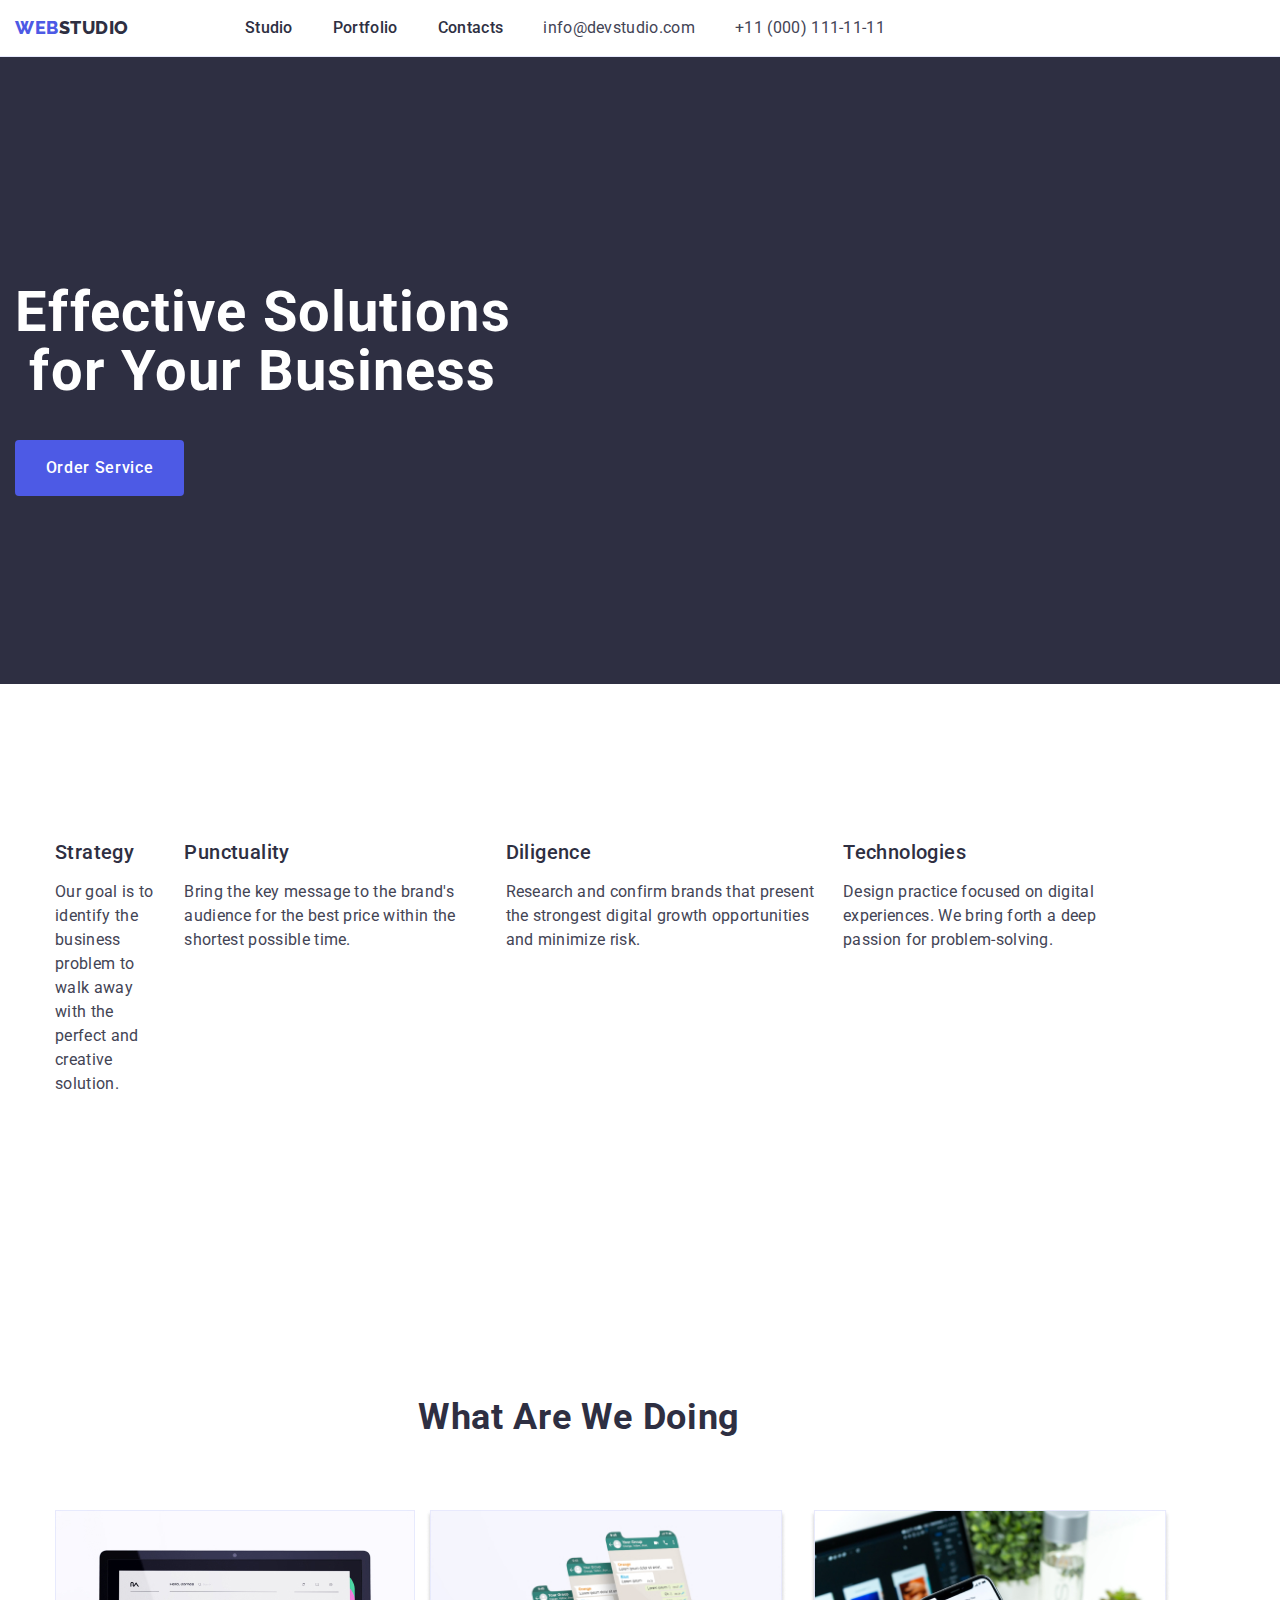
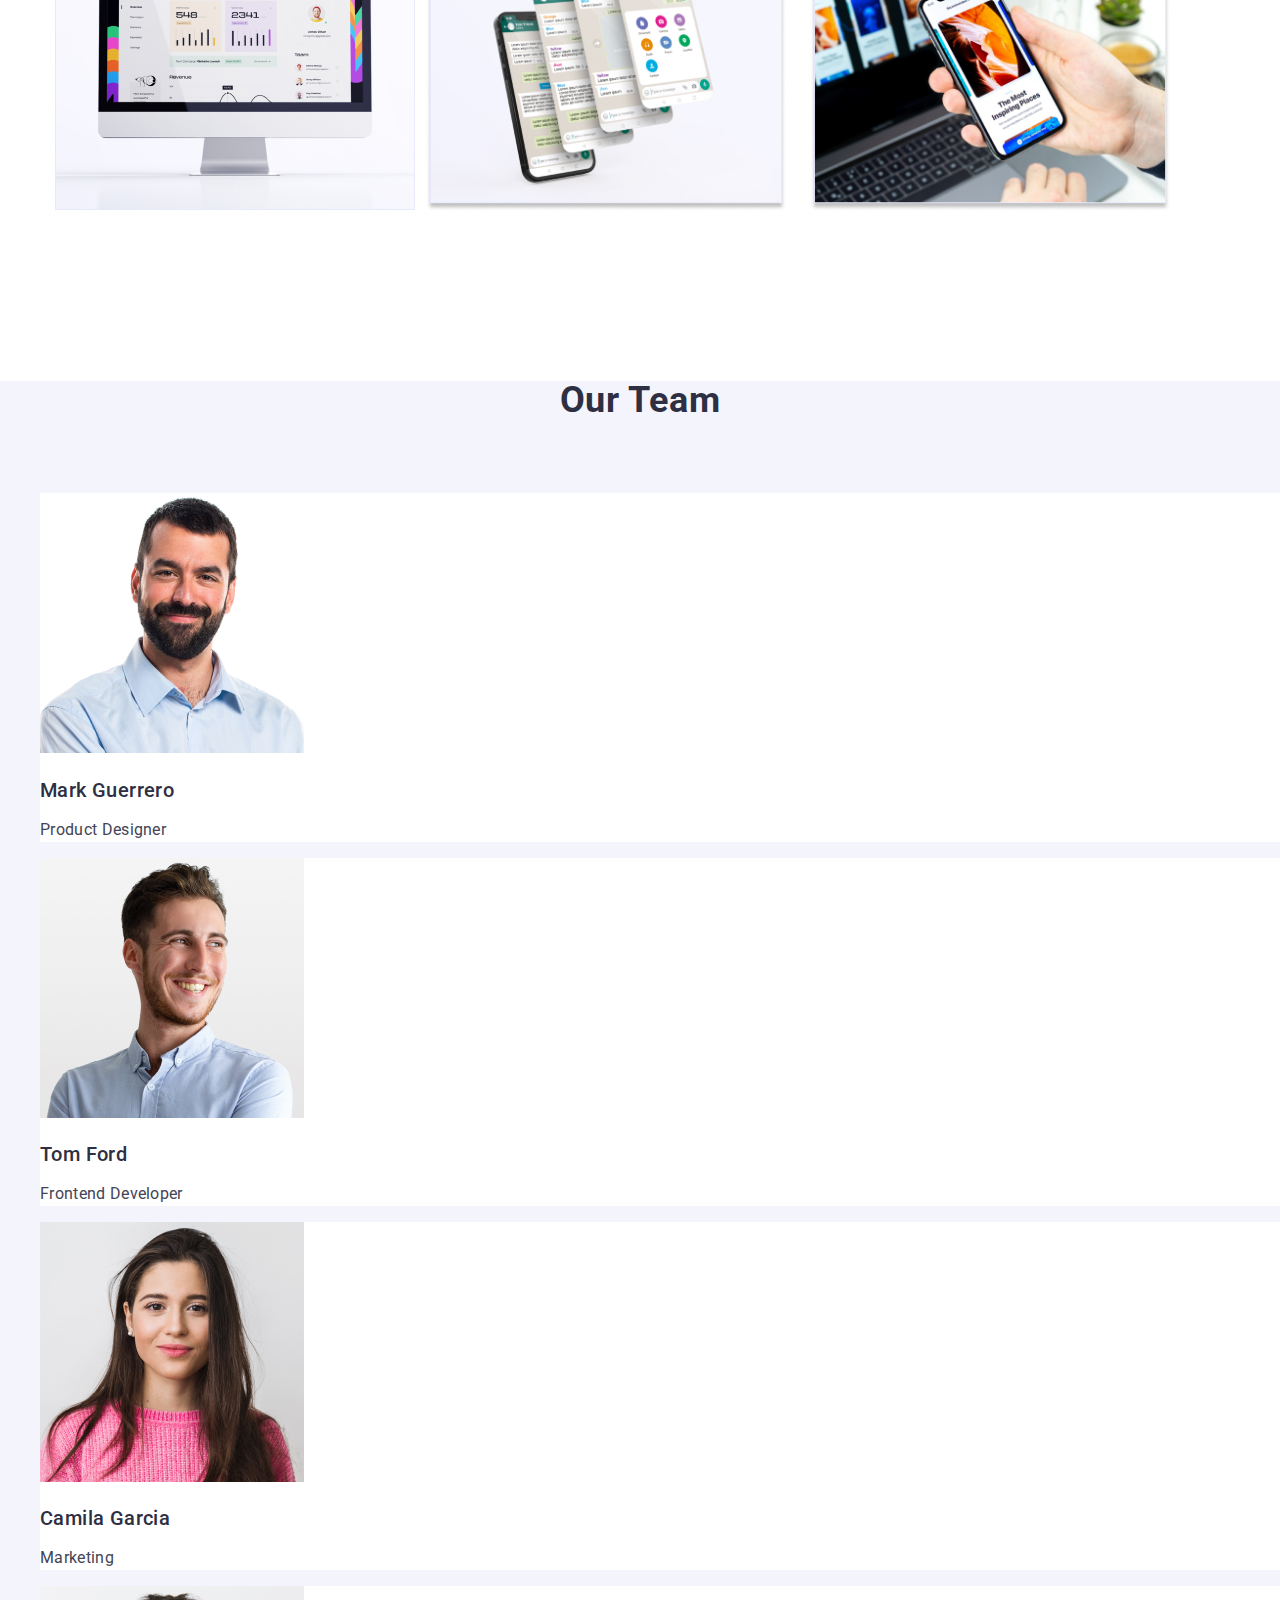
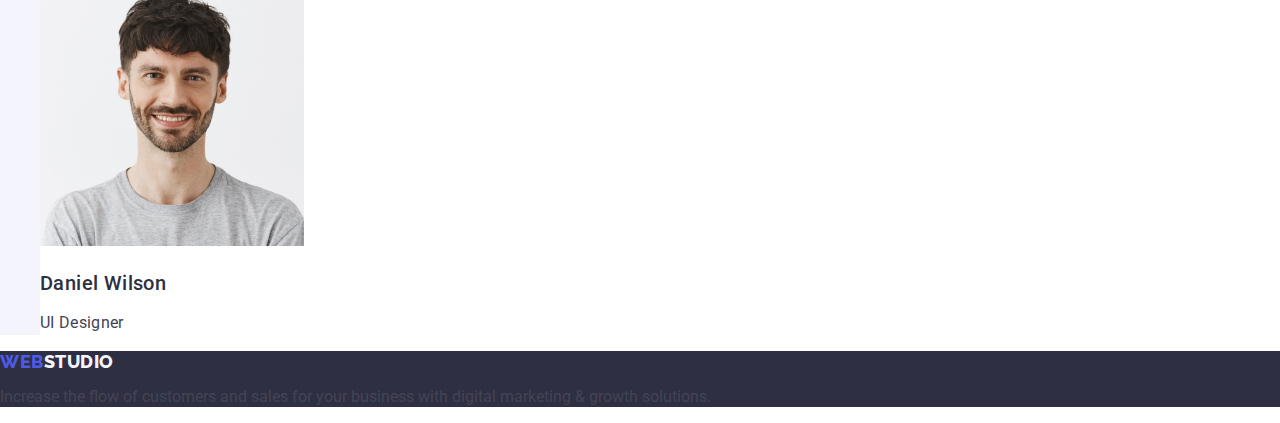
==== index.html @ a31372da "hw-3" ====
<!DOCTYPE html>
<html lang="en">
<head>
    <meta charset="UTF-8">
    <meta http-equiv="X-UA-Compatible" content="IE=edge">
    <meta name="viewport" content="width=device-width, initial-scale=1.0">
    <link rel="stylesheet" href="https://cdn.jsdelivr.net/npm/modern-normalize@1.1.0/modern-normalize.min.css">
   <link rel="stylesheet" href="./css/styles.css">
    <!-- Fonts -->
<link rel="preconnect" href="https://fonts.googleapis.com">
<link rel="preconnect" href="https://fonts.gstatic.com" crossorigin>
<link href="https://fonts.googleapis.com/css2?family=Raleway:wght@800&family=Roboto:wght@400;500;700;900&display=swap"
    rel="stylesheet">
    <title>WebStudio</title>
</head>
<body class="body-class">
    <link rel="preconnect" href="https://fonts.googleapis.com">
    <link rel="preconnect" href="https://fonts.gstatic.com" crossorigin>
    <link href="https://fonts.googleapis.com/css2?family=Raleway:wght@800&family=Roboto:wght@400;500;700;900&display=swap"
    rel="stylesheet">

    <header class="header">
    <div class="div container">   
    <nav class="nav">
      <a class="logo link" href="./index.html"> Web<span>Studio</span></a>
      <ul class="list link menu-nav">
            <li>
                <a class="nav-link link" href="./index.html">Studio</a>
            </li>
            <li>
                <a class="nav-link link" href="./portfolio.html">Portfolio</a>
            </li>
            <li>
                <a class="nav-link link" href="">Contacts</a>
            </li>
      </ul> 
    </nav>

      <address class="address">
     <ul class="list address-link">
        <li>
            <a href="mailto:info@devstudio.com" class="test-link link">info@devstudio.com</a>
        </li>
        <li>
            <a href="tel:+110001111111" class="test-link link">+11 (000) 111-11-11</a>
        </li>
    </ul>
    </address>
    </div>
    </header>
        <main>
            <!-- Section 1 -->

            <section class="section">
                <div class="container">
                <h1 class="text">Effective Solutions for Your Business</h1>
                <button type="button" class="button">Order Service</button>  
                </div>
            </section>
        
            <!-- section 2 -->

            <section id="Studio" class="studio">
            <div class="container">
                <h2 class="studio" hidden>Strategy</h2>
                <ul class="list list-two">
                <li class="li-twu"> 
                    <h3 class="title">Strategy</h3>
                    <p class="paragraph">Our goal is to identify the business
                       problem to walk away with the perfect and creative solution. </p>
                </li>
                <li class="strategy">
                    <h3 class="title">Punctuality</h3>
                    <p class="paragraph">Bring the key message to the brand's audience for the best price within the shortest possible time.</p>
                </li>
                <li class="strategy">
                    <h3 class="title">Diligence</h3>
                    <p class="paragraph">Research and confirm brands that present the strongest digital growth opportunities and minimize risk.</p>
                </li>
                <li class="strategy">
                    <h3 class="title">Technologies</h3>
                    <p class="paragraph">Design practice focused on digital experiences. We bring forth a deep passion for problem-solving.</p>
                </li>
                </ul>
            </div>
            </section>

            <!-- section 3 -->
            <section id="Portfolio" class="studio">
                <div class="container">
                <h2 class="portfolio">What are we doing</h2>
                <ul class="list list-three">
                    <li class="li-three">
                        <img src="./images/img1.jpg" alt="img1" width="360">
                    </li>
                    <li>
                        <img src="./images/img2.jpg" alt="img2" width="360">
                    </li>
                    <li>
                        <img src="./images/img3.jpg" alt="img3" width="360">
                    </li>
                </ul>
                </div>
            </section>

            <!-- section 4-->
            <section id="Contacts" class="contacts">
            <h2 class="portfolio">Our Team</h2>
        <ul class="list">
            <li class="team">
                 <img src="./images/markguerrero.jpg"
                 alt="markguerrero"
                 width="264">
                 <h3 class="title">Mark Guerrero</h3>
                 <p class="paragraph-contacts">Product Designer</p>
            </li>

            <li class="team">
                 <img src="./images/tomford.jpg"
                 alt="tomford"
                 width="264">
                 <h3 class="title">Tom Ford</h3>
                 <p class="paragraph-contacts">Frontend Developer</p>
            </li>

            <li class="team">
                 <img src="./images/camilagarcia.jpg"
                 alt="camilagarcia"
                 width="264">
                 <h3 class="title">Camila Garcia</h3>
                 <p class="paragraph-contacts">Marketing</p>
            </li>

            <li class="team">
                 <img src="./images/danielwilson.jpg"
                 alt="danielwilson"
                 width="264">
                 <h3 class="title">Daniel Wilson</h3>
                 <p class="paragraph-contacts">UI Designer</p>
            </li>

        </ul>
          </section>
        </main>
        <!--Футер-->
        <footer class="footer">
            <a href="./index.html" class="logo link">Web<span class="span">Studio</span></a>
            <p>
                Increase the flow of customers and sales for your business with digital marketing & growth solutions.
            </p>

        </footer>

</body>
</html>
---- css/styles.css ----
:root{
        --primary-brand: #4D5AE5;
        --presse-state: #404BBF;
        --dark: #2E2F42;
        --success: #31D0AA;
        --text: #434455;
        --subtle-text: #8E8F99;
        --accent: #E7E9FC;
        --light: #F4F4FD;
        --modal-overlay: #2E2F42;
        --hero-background: #2E2F42;
        --white-background: #FFFFFF;
        --modal-background: #FCFCFC;

}
.body-class {
    font-family: "Roboto", sans-serif;
    color: var(--text);
    background-color: var(--white-background);
}
body {
font-family: "Roboto", sans-serif;
color: var(--text);
background-color: var(--white-background);
}

.header{
    border-bottom: 1px solid #e7e9fc; 
}
.div{
    display: flex;
    align-items: center;
}
.container{
    width: 1158px;
    padding: 0 15px;
}
 nav{
    display: flex;
    align-items: center;
}
.menu-nav{
    display: flex;
    gap: 40px;

}
.link {
text-decoration: none;
}


.test-link {
font-style: normal;
line-height: 1.5;
letter-spacing: 0.02em;
color: var(--text);
}

 .test-link:focus {
    color: var(--presse-state);
 }

.test-link:hover { 
    color: var(--presse-state);
}
.list {
list-style: none;
}

.logo {
font-family: "Raleway", sans-serif;
font-weight: 800;
font-size: 18px;
line-height: 1.17;
letter-spacing: 0.03em;
text-transform: uppercase;
color: var(--primary-brand);
margin-right: 76px;
}

.address {
    font-style: normal;

}
span {
    color: var(--modal-overlay);
}
.nav-link {
    font-weight: 500;
    font-size: 16px;
    line-height: 1.5;
    letter-spacing: 0.02em;
    color: var(--modal-overlay);
    padding: 24px 0;

   
}
.nav-link:hover {

color: var(--presse-state);
}
.nav-link:focus {

color: var(--presse-state);
}
.address-link{
    display: flex;
    gap: 40px;
}

/* Section 1 */

.section {
    background-color: var(--hero-background);
    padding: 188px 0;
}

.text {
    font-size: 56px;
    line-height: 1.07;
    text-align: center;
    letter-spacing: 0.02em;
    color: var(--white-background);
    max-width: 496px;

}
.button{
    background-color: var(--primary-brand);
    font-family: "Roboto", sans-serif;
    font-weight: 500;
    font-size: 16px;
    line-height: 1.5;
    letter-spacing: 0.04em;
    color:var(--white-background);
    cursor: pointer;
    display: block;
    min-width: 169px;
    height: 56px;
    border: none;
    border-radius: 4px;
    
}
.button:hover {
background-color: var(--presse-state);
}
.button:focus{
background-color: var(--presse-state);
}

/* Section 2 */
 
.studio{
    padding: 120px 0;   
}
.list-two{
    display: flex;
    gap: 24px;
}
 
  
.li-twu {
    flex-basis: calc((100% - 3 * 24px) / 4);
}
 .title {
    font-weight: 500;
    font-size: 20px;
    line-height: 1.2;
    letter-spacing: 0.02em;
    color: var(--dark);
    margin-bottom: 8px;
 }

 .paragraph {
    font-size: 16px;
    line-height: 1.5;
    letter-spacing: 0.02em;
    color: var(--text);
 }
/* Section 3 */

.portfolio {
    font-size: 36px;
    line-height: 1.11;
    text-align: center;
    letter-spacing: 0.02em;
    text-transform: capitalize;
    color: var(--dark);
    margin-bottom: 72px;
}
.list-three{
    display: flex;
    gap: 24px;
}
.li-three{
    width: calc((100% - 48px) / 3);
}
/* Section 4 */

.contacts{
    background-color: var(--light);
}
.team {
    background-color: var(--white-background);
}
/* footer*/

.footer{
     background-color: var(--hero-background)
}
.span{
    color:var(--light)
}
.paragraph-contacts{
    font-size: 16px;
    line-height: 1.5;
    letter-spacing: 0.02em;
    color: var(--text)
}


















.body-class {
    font-family: "Roboto", sans-serif;
    color: #434455;
    background-color: #FFFFFF;

}

.list {
    list-style: none;
}

.link {
    text-decoration: none;
}

.span-portfolio {
    color: #2e2f42;

}

.nav-link {

    font-weight: 500;
    font-size: 16px;
    line-height: 1.5;
    letter-spacing: 0.02em;
    color: #2e2f42;

}

.address-portfolio {
    font-style: normal;
}

.button-button {

    font-family: "Roboto", sans-serif;
    font-weight: 500;
    font-size: 16px;
    line-height: 1.5;
    letter-spacing: 0.04em;
    color: #4d5ae5;
    background-color: #F4F4FD;
    cursor: pointer;

}

.button-button:hover {
    color: #FFFFFF;
    background-color: #404BBF;

}

.button-button:focus {
    color: #FFFFFF;
    background-color: #404BBF;

}

.body {

    font-weight: 500;
    font-size: 20px;
    line-height: 1.2;
    letter-spacing: 0.02em;
    color: #2e2f42;

}

.text-class {

    font-size: 16px;
    line-height: 1.5;
    letter-spacing: 0.02em;
    color: #434455;


}
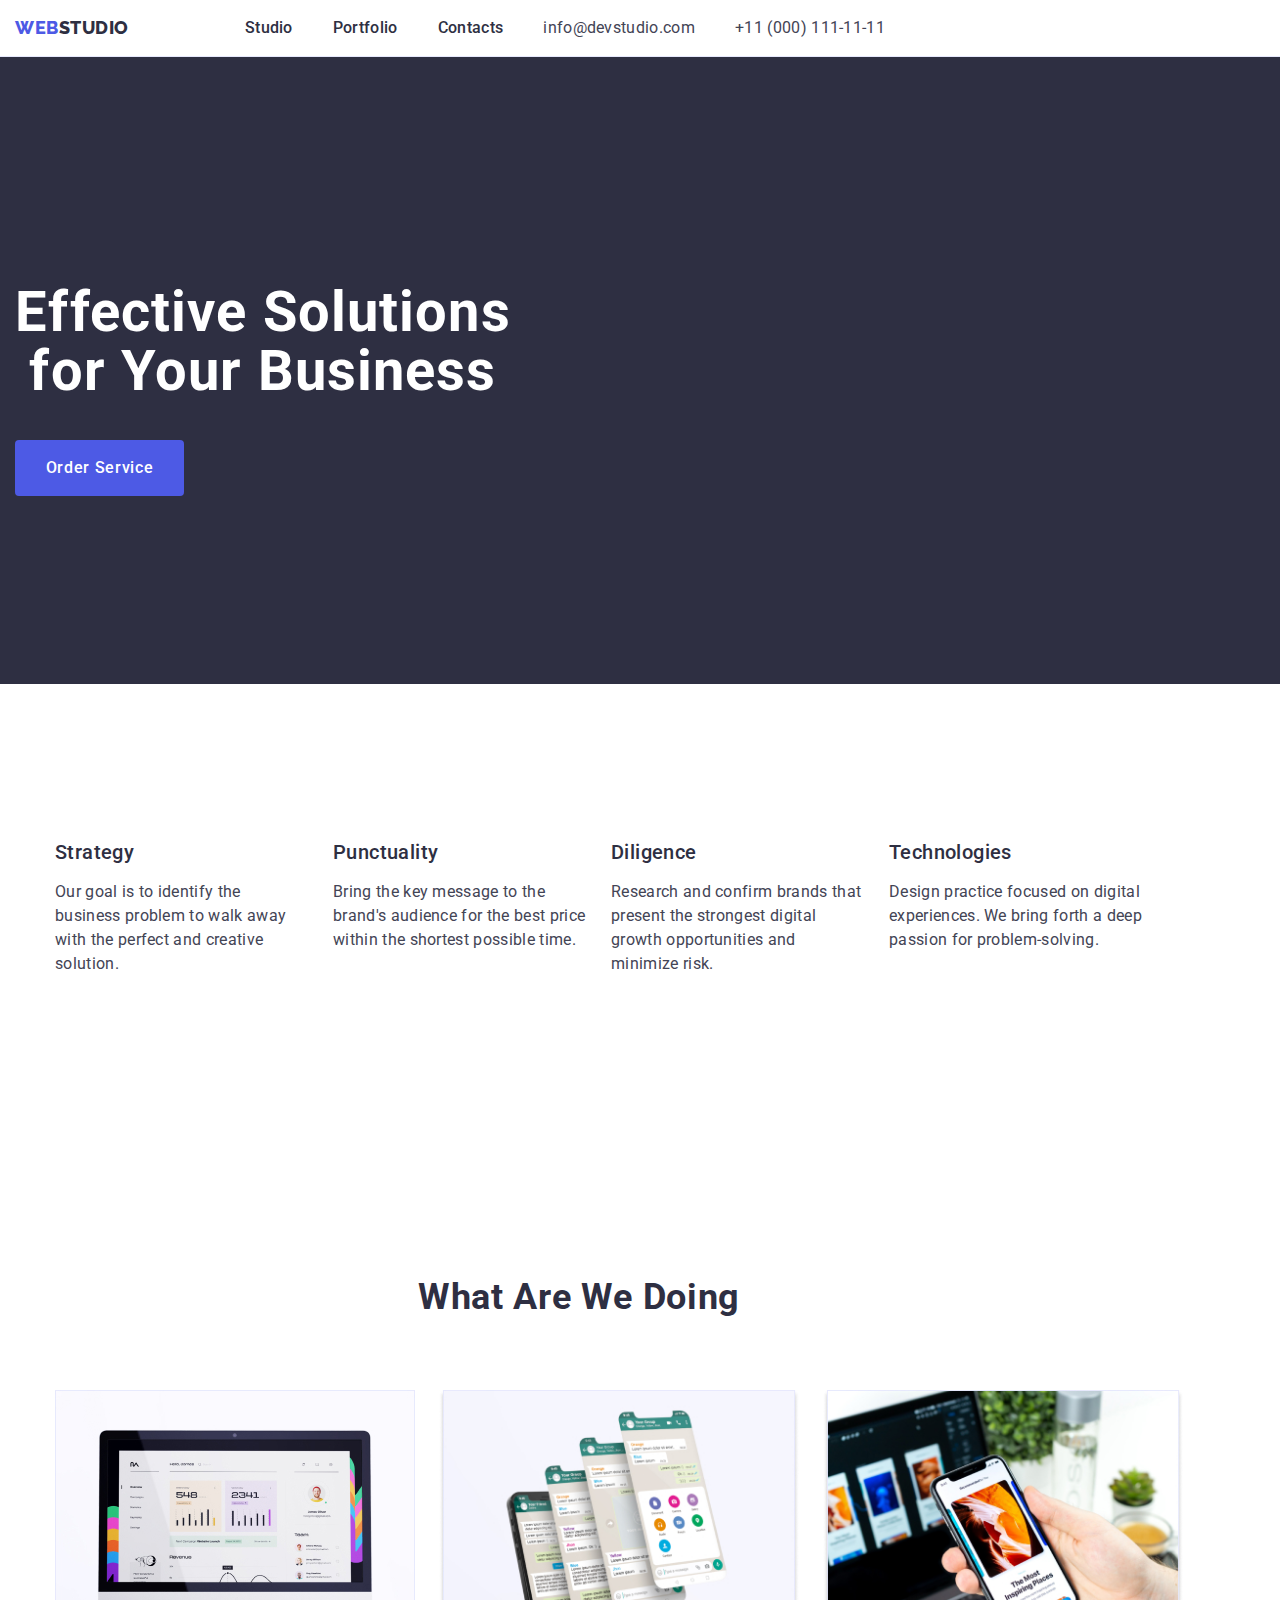
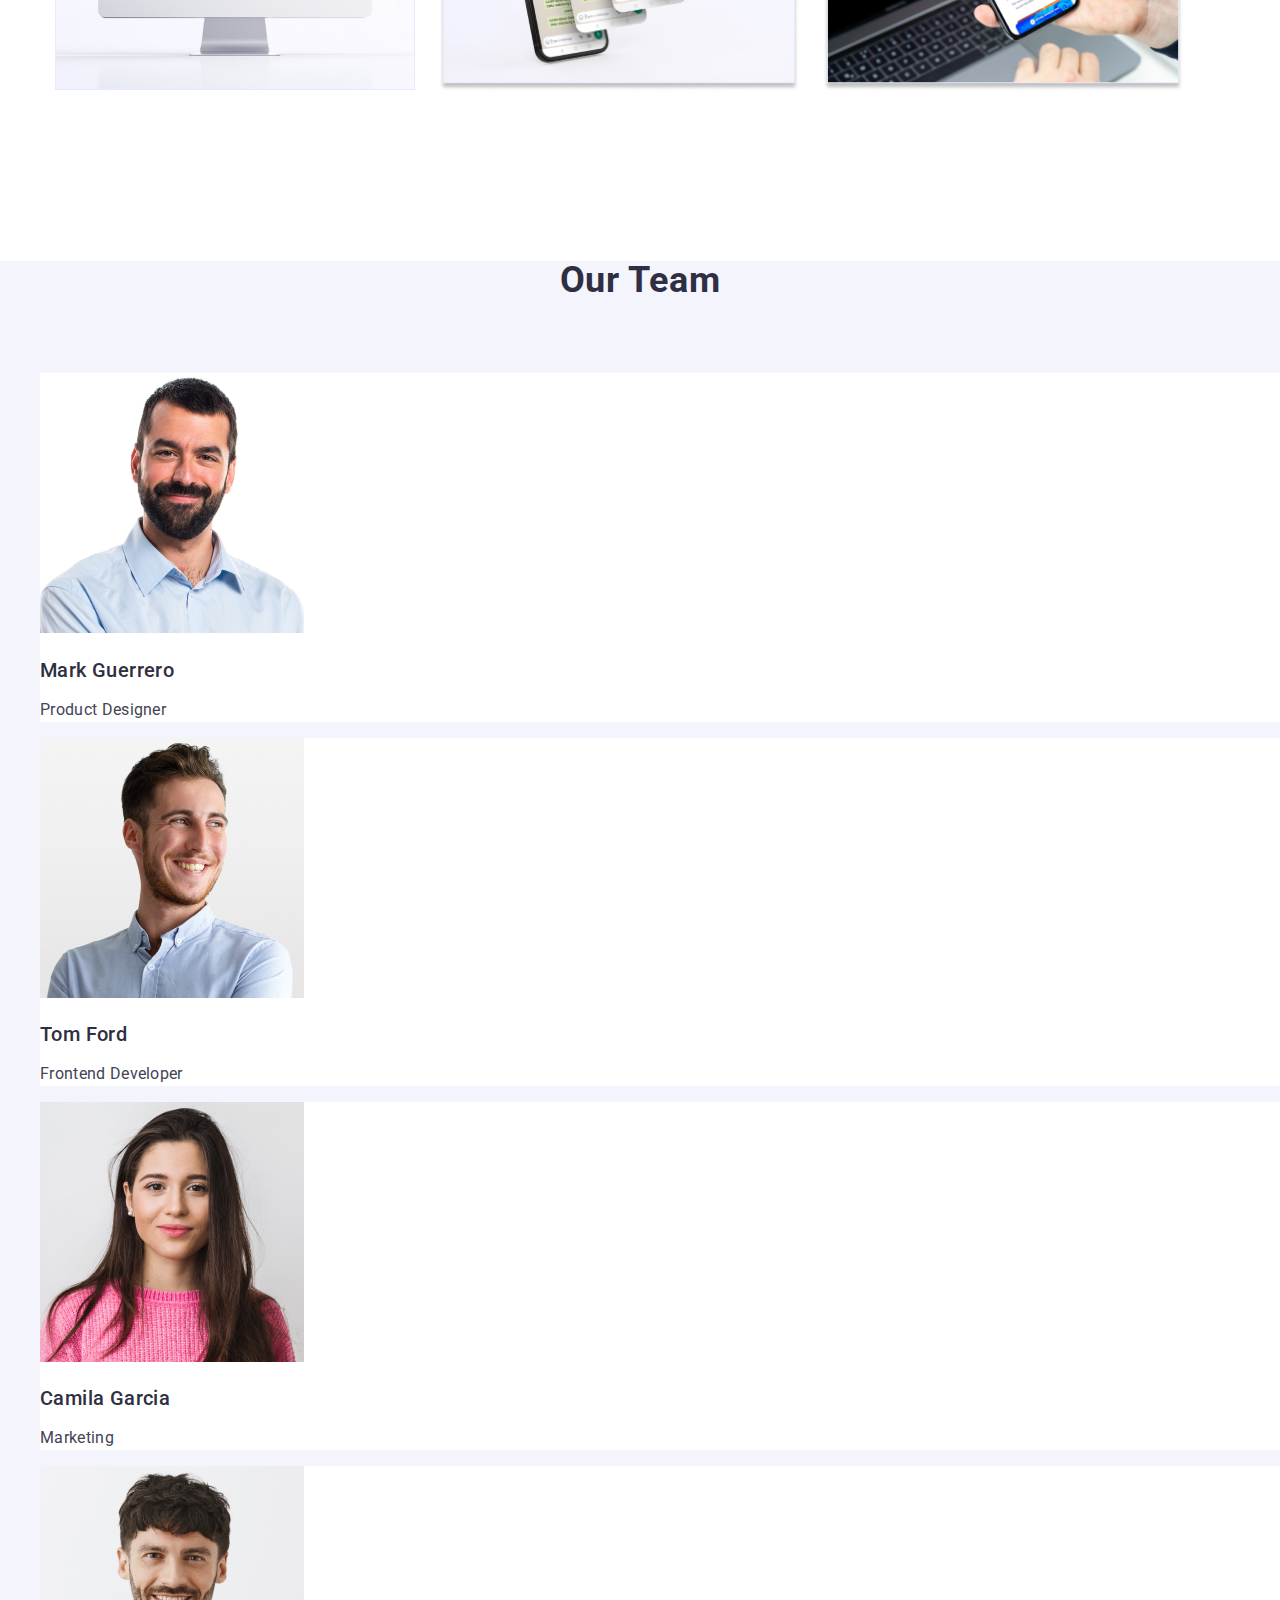
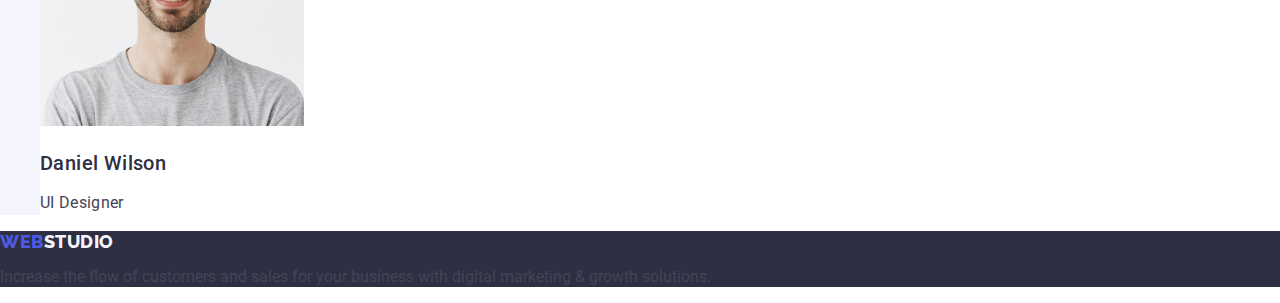
==== commit d0c17390: "hw-3" ====
--- a/index.html
+++ b/index.html
@@ -64,20 +64,20 @@
             <div class="container">
                 <h2 class="studio" hidden>Strategy</h2>
                 <ul class="list list-two">
-                <li class="li-twu"> 
+                <li class="element-two"> 
                     <h3 class="title">Strategy</h3>
                     <p class="paragraph">Our goal is to identify the business
                        problem to walk away with the perfect and creative solution. </p>
                 </li>
-                <li class="strategy">
+                <li class="element-two">
                     <h3 class="title">Punctuality</h3>
                     <p class="paragraph">Bring the key message to the brand's audience for the best price within the shortest possible time.</p>
                 </li>
-                <li class="strategy">
+                <li class="element-two">
                     <h3 class="title">Diligence</h3>
                     <p class="paragraph">Research and confirm brands that present the strongest digital growth opportunities and minimize risk.</p>
                 </li>
-                <li class="strategy">
+                <li class="element-two">
                     <h3 class="title">Technologies</h3>
                     <p class="paragraph">Design practice focused on digital experiences. We bring forth a deep passion for problem-solving.</p>
                 </li>
@@ -90,13 +90,13 @@
                 <div class="container">
                 <h2 class="portfolio">What are we doing</h2>
                 <ul class="list list-three">
-                    <li class="li-three">
+                    <li class="element-three">
                         <img src="./images/img1.jpg" alt="img1" width="360">
                     </li>
-                    <li>
+                    <li class="element-three">
                         <img src="./images/img2.jpg" alt="img2" width="360">
                     </li>
-                    <li>
+                    <li class="element-three">
                         <img src="./images/img3.jpg" alt="img3" width="360">
                     </li>
                 </ul>
--- a/css/styles.css
+++ b/css/styles.css
@@ -158,7 +158,7 @@
 }
  
   
-.li-twu {
+.element-two{
     flex-basis: calc((100% - 3 * 24px) / 4);
 }
  .title {
@@ -191,7 +191,7 @@
     display: flex;
     gap: 24px;
 }
-.li-three{
+.lelement-three{
     width: calc((100% - 48px) / 3);
 }
 /* Section 4 */
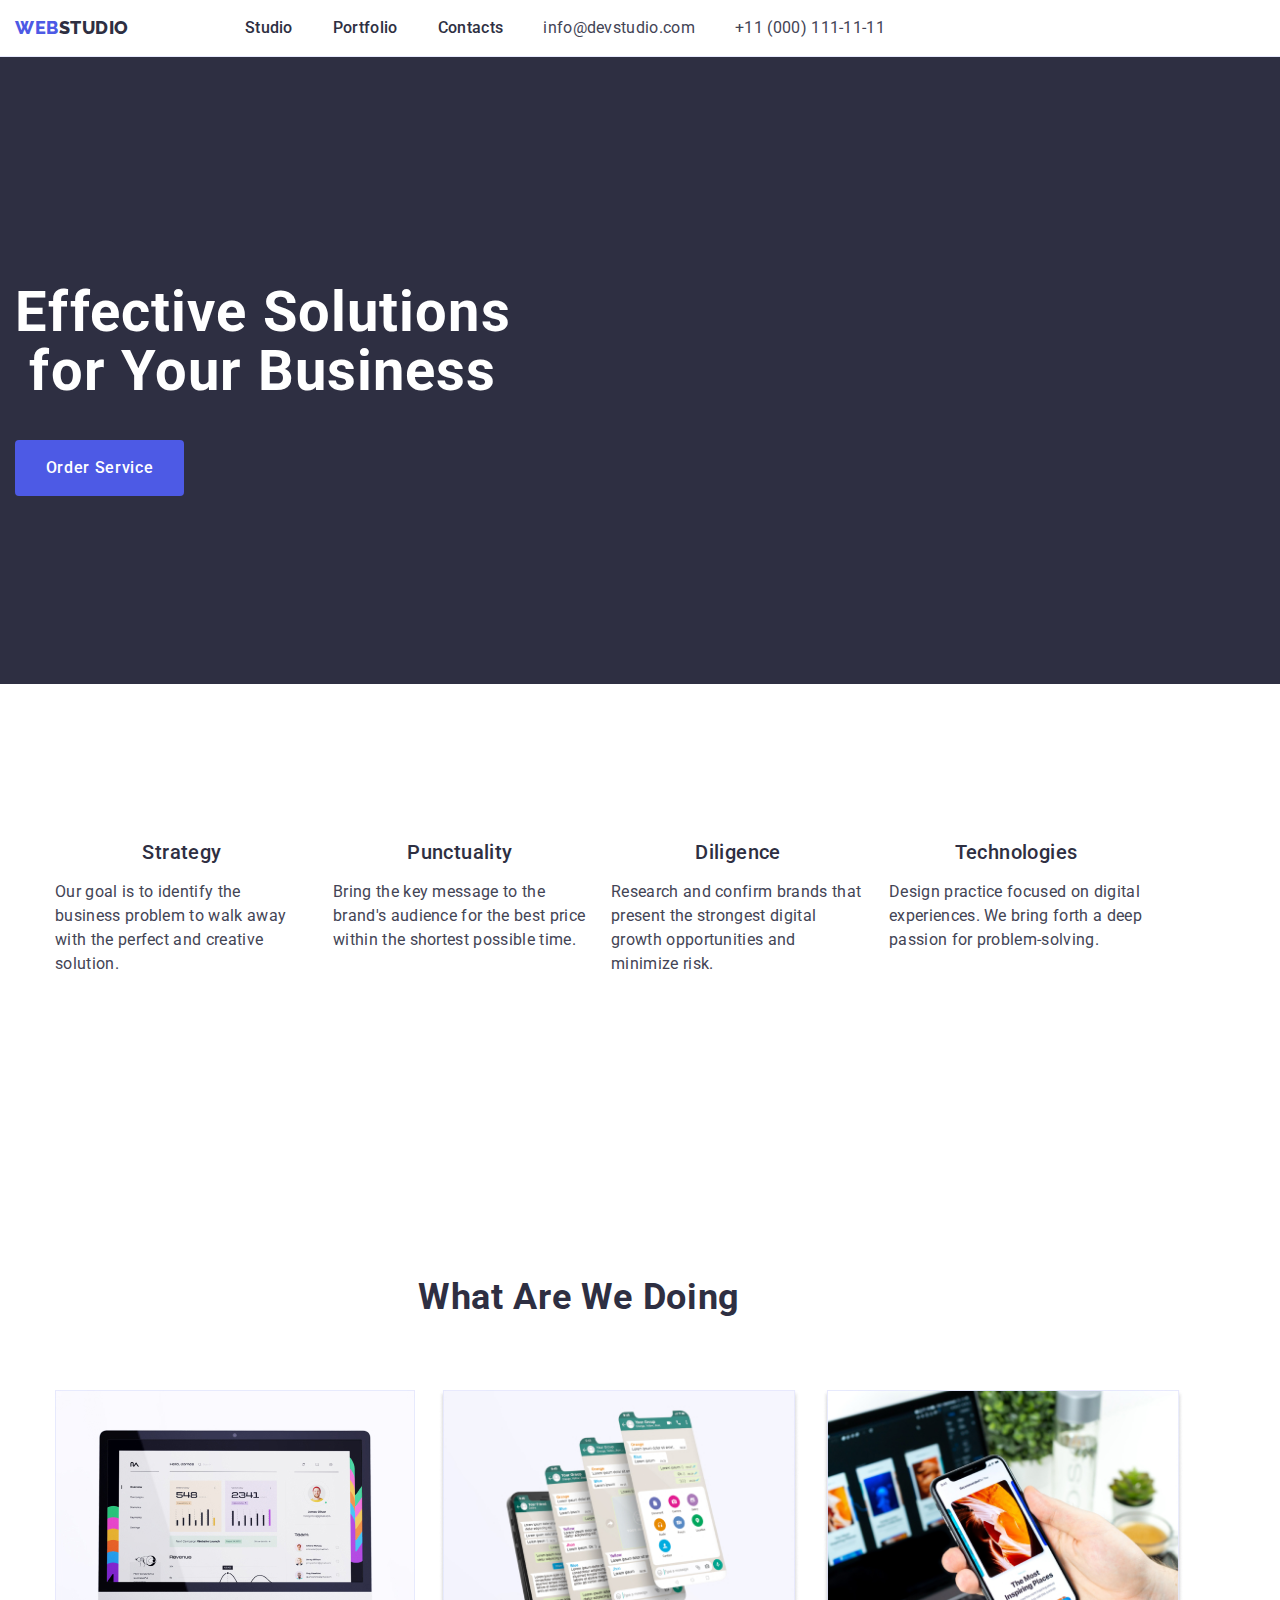
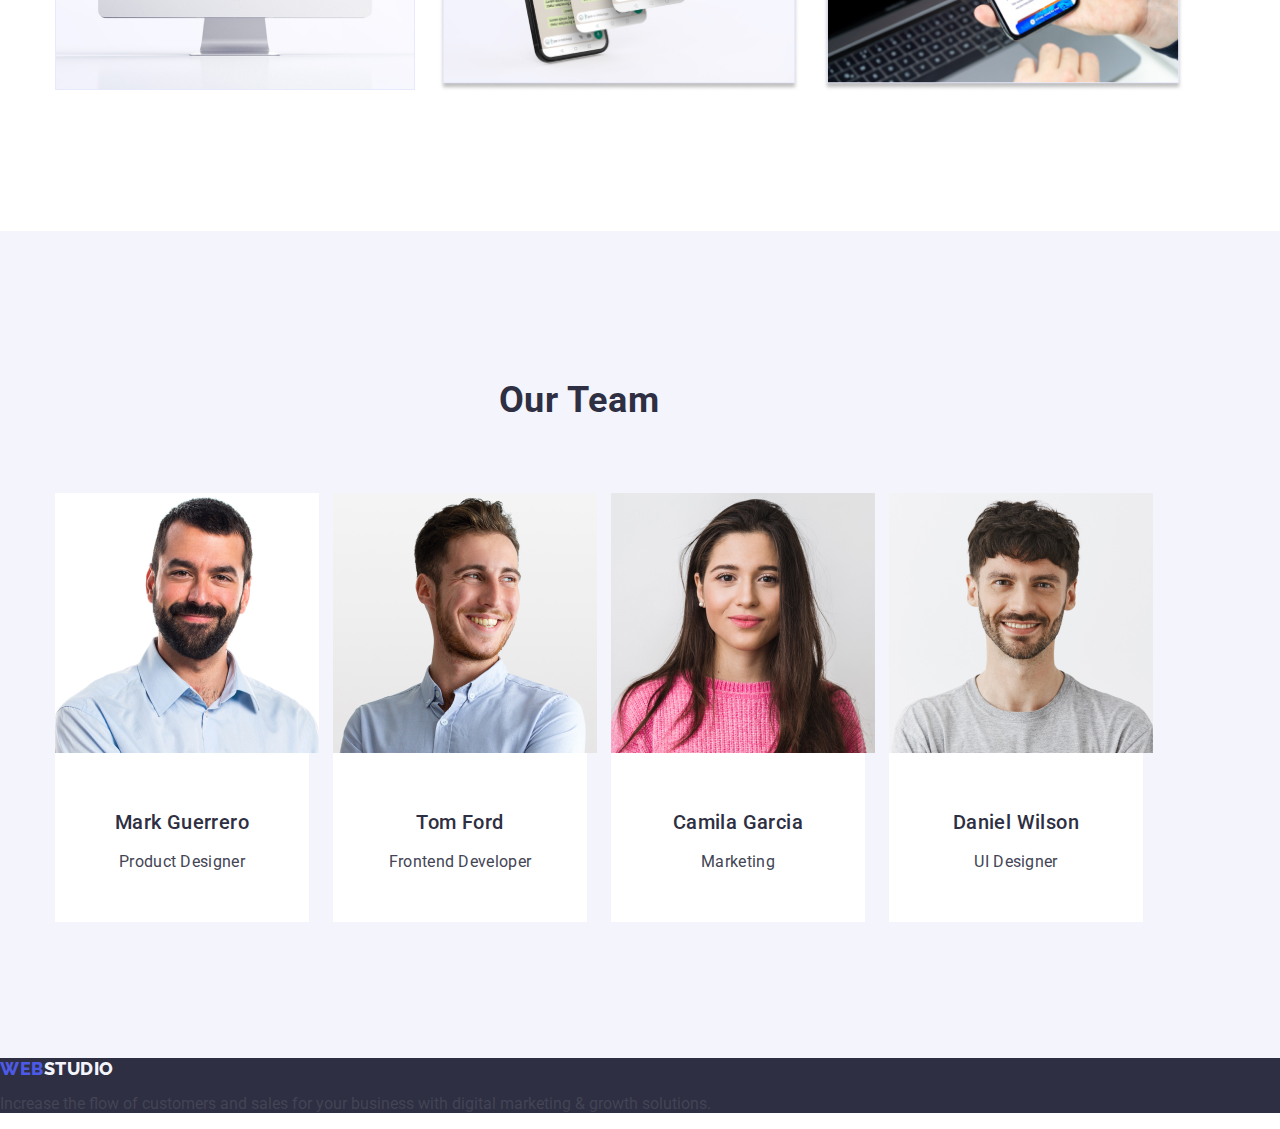
==== commit 6a6f18f8: "hw-3" ====
--- a/index.html
+++ b/index.html
@@ -105,41 +105,51 @@
 
             <!-- section 4-->
             <section id="Contacts" class="contacts">
-            <h2 class="portfolio">Our Team</h2>
-        <ul class="list">
-            <li class="team">
-                 <img src="./images/markguerrero.jpg"
-                 alt="markguerrero"
-                 width="264">
-                 <h3 class="title">Mark Guerrero</h3>
-                 <p class="paragraph-contacts">Product Designer</p>
-            </li>
+                <div class="container">
+                <h2 class="portfolio">Our Team</h2>
+                <ul class="list list-four">
+                     <li class="team">
+                     <img src="./images/markguerrero.jpg"
+                     alt="markguerrero"
+                     width="264">
+                <div class="employee">
+                     <h3 class="title">Mark Guerrero</h3>
+                     <p class="paragraph-contacts">Product Designer</p>
+                </div>
+                     </li>
 
-            <li class="team">
-                 <img src="./images/tomford.jpg"
-                 alt="tomford"
-                 width="264">
-                 <h3 class="title">Tom Ford</h3>
-                 <p class="paragraph-contacts">Frontend Developer</p>
-            </li>
+                     <li class="team">
+                     <img src="./images/tomford.jpg"
+                      alt="tomford"
+                      width="264">
+                <div class="employee">
+                     <h3 class="title">Tom Ford</h3>
+                     <p class="paragraph-contacts">Frontend Developer</p>
+                </div>
+                     </li>
+                
+                     <li class="team">
+                     <img src="./images/camilagarcia.jpg"
+                      alt="camilagarcia"
+                      width="264">
+                <div class="employee">
+                     <h3 class="title">Camila Garcia</h3>
+                     <p class="paragraph-contacts">Marketing</p>
+                </div>
+                     </li>
 
-            <li class="team">
-                 <img src="./images/camilagarcia.jpg"
-                 alt="camilagarcia"
-                 width="264">
-                 <h3 class="title">Camila Garcia</h3>
-                 <p class="paragraph-contacts">Marketing</p>
-            </li>
+                     <li class="team">
+                     <img src="./images/danielwilson.jpg"
+                      alt="danielwilson"
+                      width="264">
+                <div class="employee">
+                     <h3 class="title">Daniel Wilson</h3>
+                     <p class="paragraph-contacts">UI Designer</p>
+                </div>
+                     </li>
 
-            <li class="team">
-                 <img src="./images/danielwilson.jpg"
-                 alt="danielwilson"
-                 width="264">
-                 <h3 class="title">Daniel Wilson</h3>
-                 <p class="paragraph-contacts">UI Designer</p>
-            </li>
-
-        </ul>
+          </ul>
+          </div>
           </section>
         </main>
         <!--Футер-->
--- a/css/styles.css
+++ b/css/styles.css
@@ -168,6 +168,7 @@
     letter-spacing: 0.02em;
     color: var(--dark);
     margin-bottom: 8px;
+    text-align: center;
  }
 
  .paragraph {
@@ -198,9 +199,27 @@
 
 .contacts{
     background-color: var(--light);
+    padding: 120px 0;   
+}
+.list-four{
+    display: flex;
+    gap: 24px;
 }
 .team {
     background-color: var(--white-background);
+    width: calc((100% - 72px) / 4);
+}
+.employee{
+    padding: 32px 16px;
+    border-radius: 0px 0px 4px 4px;
+
+}
+.paragraph-contacts {
+    font-size: 16px;
+    line-height: 1.5;
+    letter-spacing: 0.02em;
+    color: var(--text);
+    text-align: center;
 }
 /* footer*/
 
@@ -210,13 +229,6 @@
 .span{
     color:var(--light)
 }
-.paragraph-contacts{
-    font-size: 16px;
-    line-height: 1.5;
-    letter-spacing: 0.02em;
-    color: var(--text)
-}
-
 
 
 
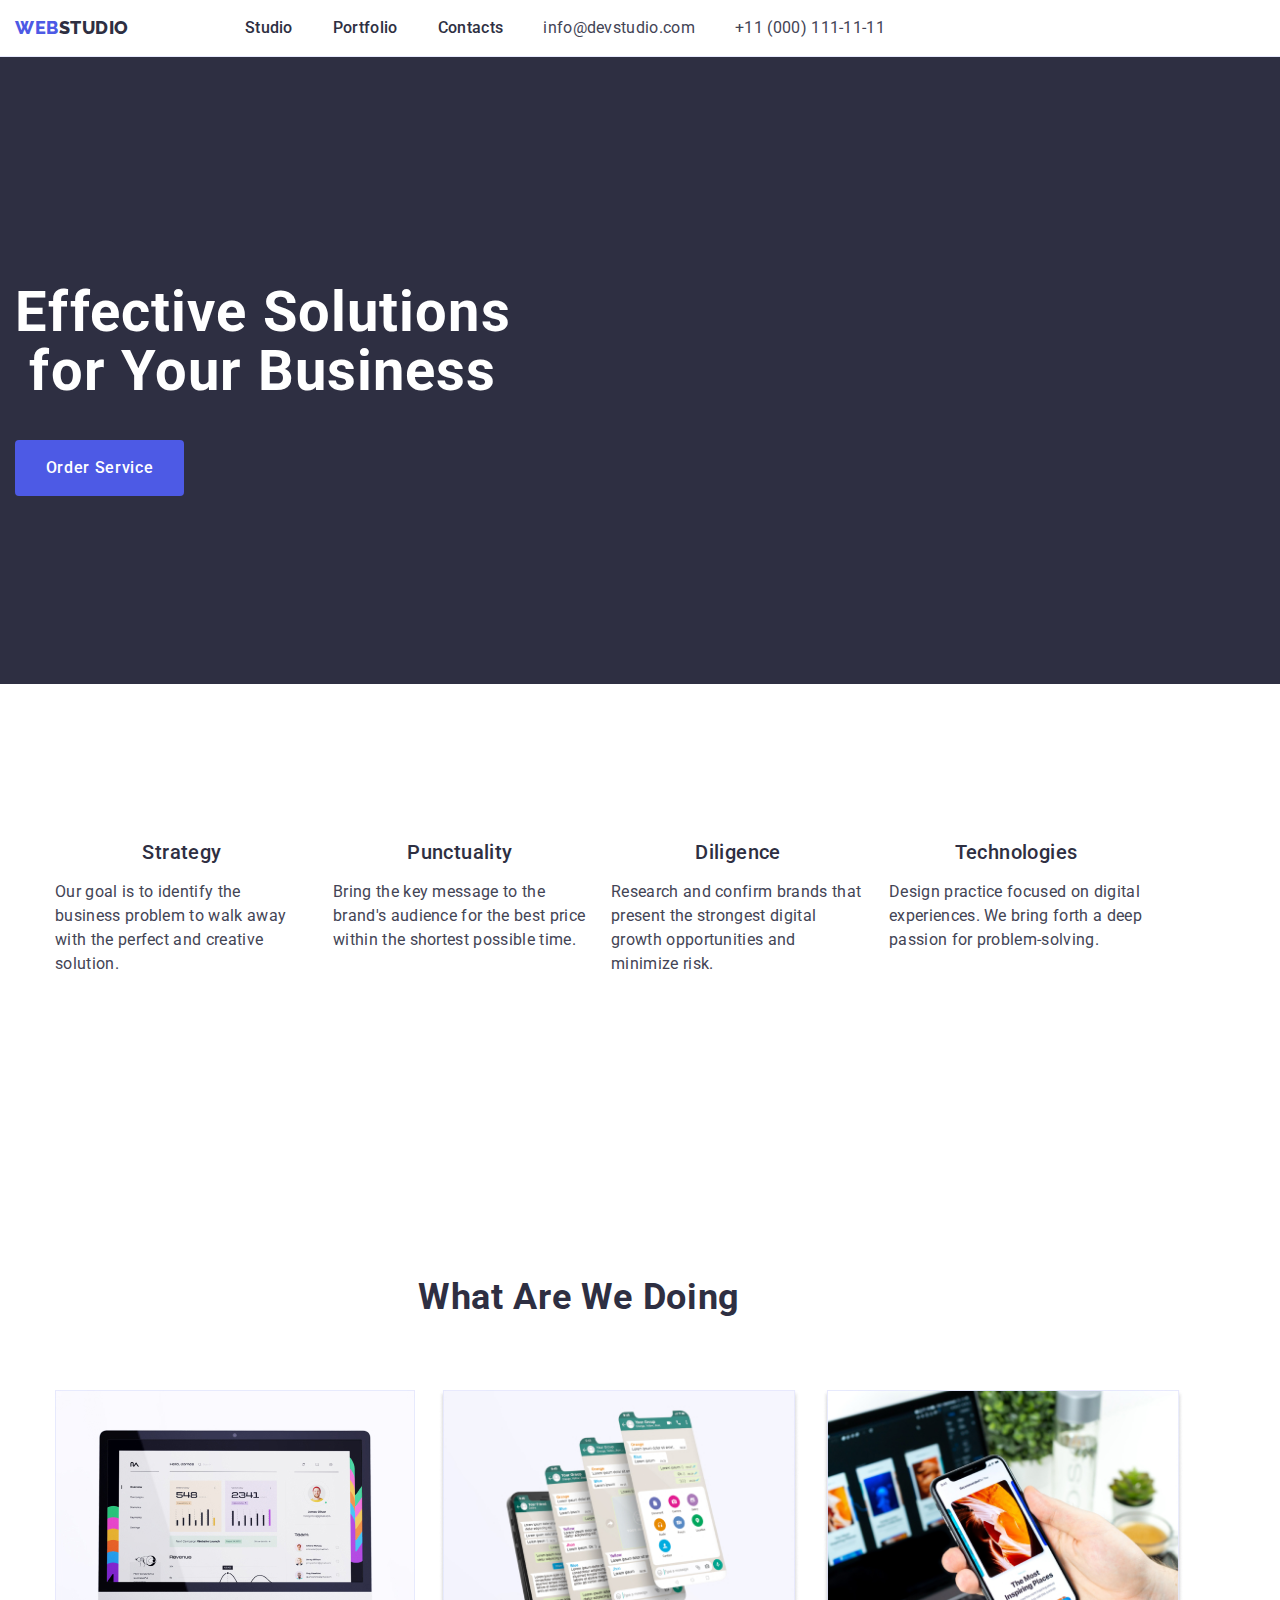
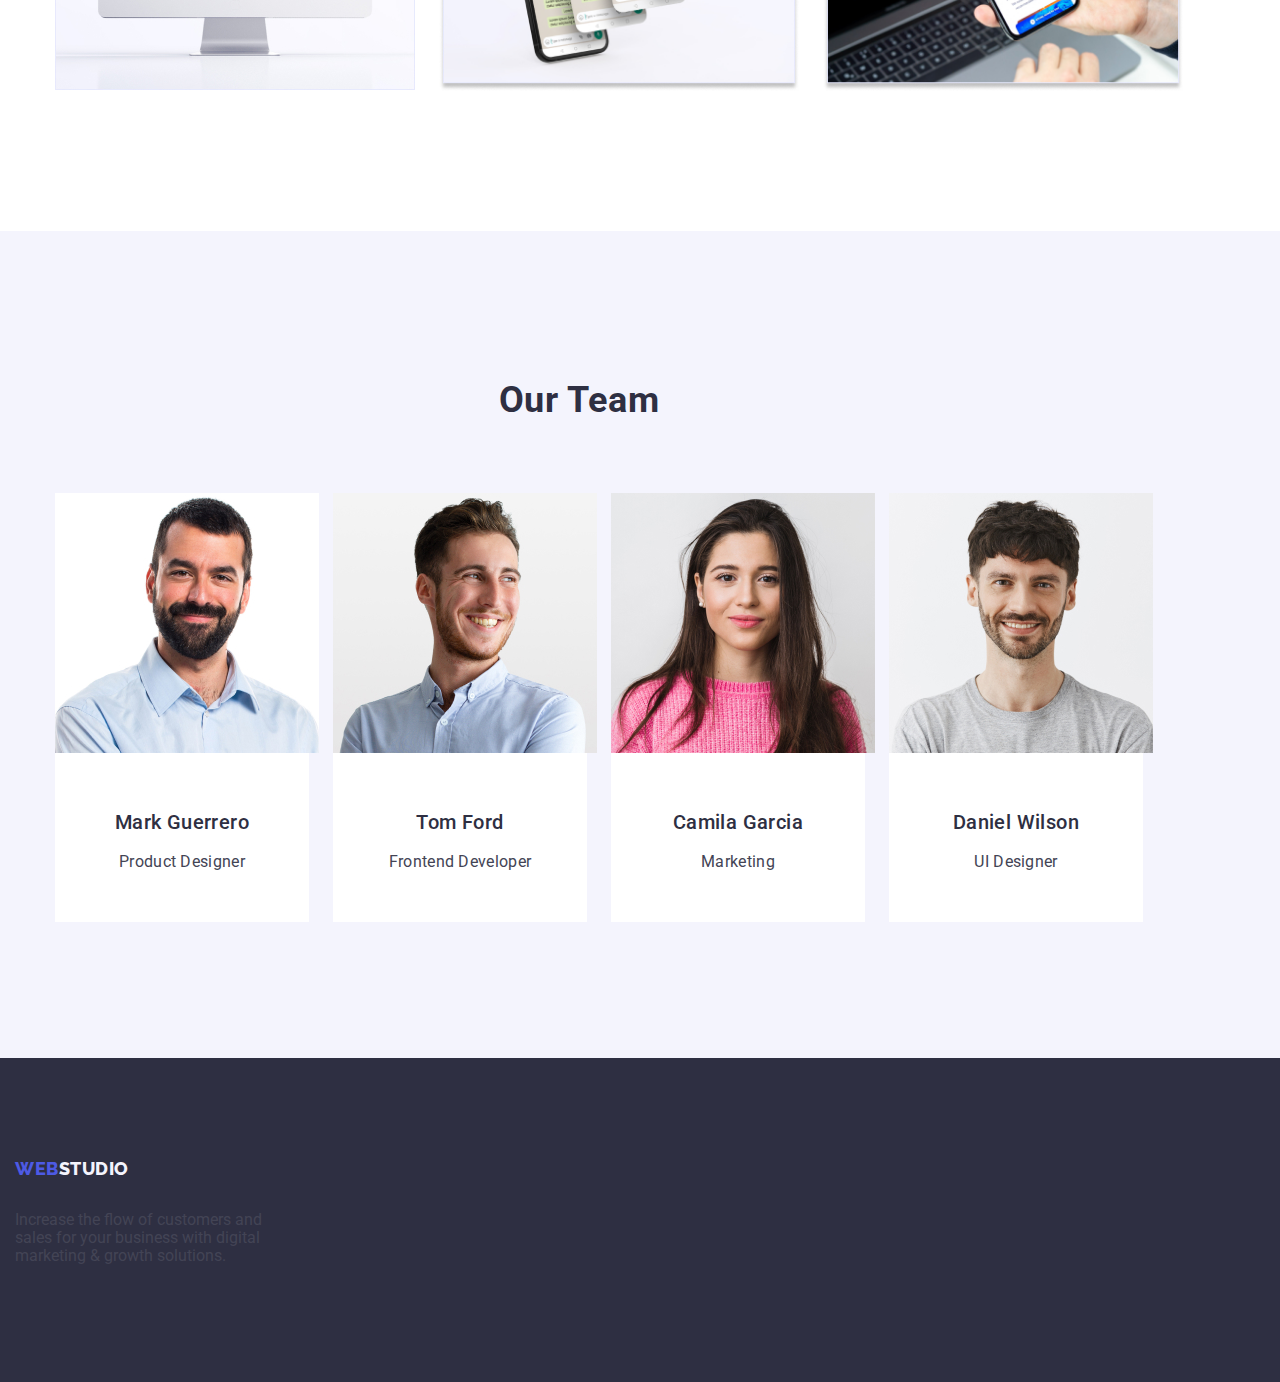
==== commit 531916e5: "hw-3" ====
--- a/index.html
+++ b/index.html
@@ -154,10 +154,12 @@
         </main>
         <!--Футер-->
         <footer class="footer">
-            <a href="./index.html" class="logo link">Web<span class="span">Studio</span></a>
-            <p>
+        <div class="container">
+            <a href="./index.html" class="logo link end">Web<span class="span">Studio</span></a>
+            <p class="paragraph-footer">
                 Increase the flow of customers and sales for your business with digital marketing & growth solutions.
             </p>
+        </div>
 
         </footer>
 
--- a/css/styles.css
+++ b/css/styles.css
@@ -223,13 +223,20 @@
 }
 /* footer*/
 
-.footer{
-     background-color: var(--hero-background)
+footer{
+    background-color: var(--hero-background);
+    padding: 100px 0;
 }
 .span{
     color:var(--light)
 }
-
+.end{
+    display: inline-block;
+    margin-bottom: 16px;
+}
+.paragraph-footer{
+    max-width: 264px;
+}
 
 
 
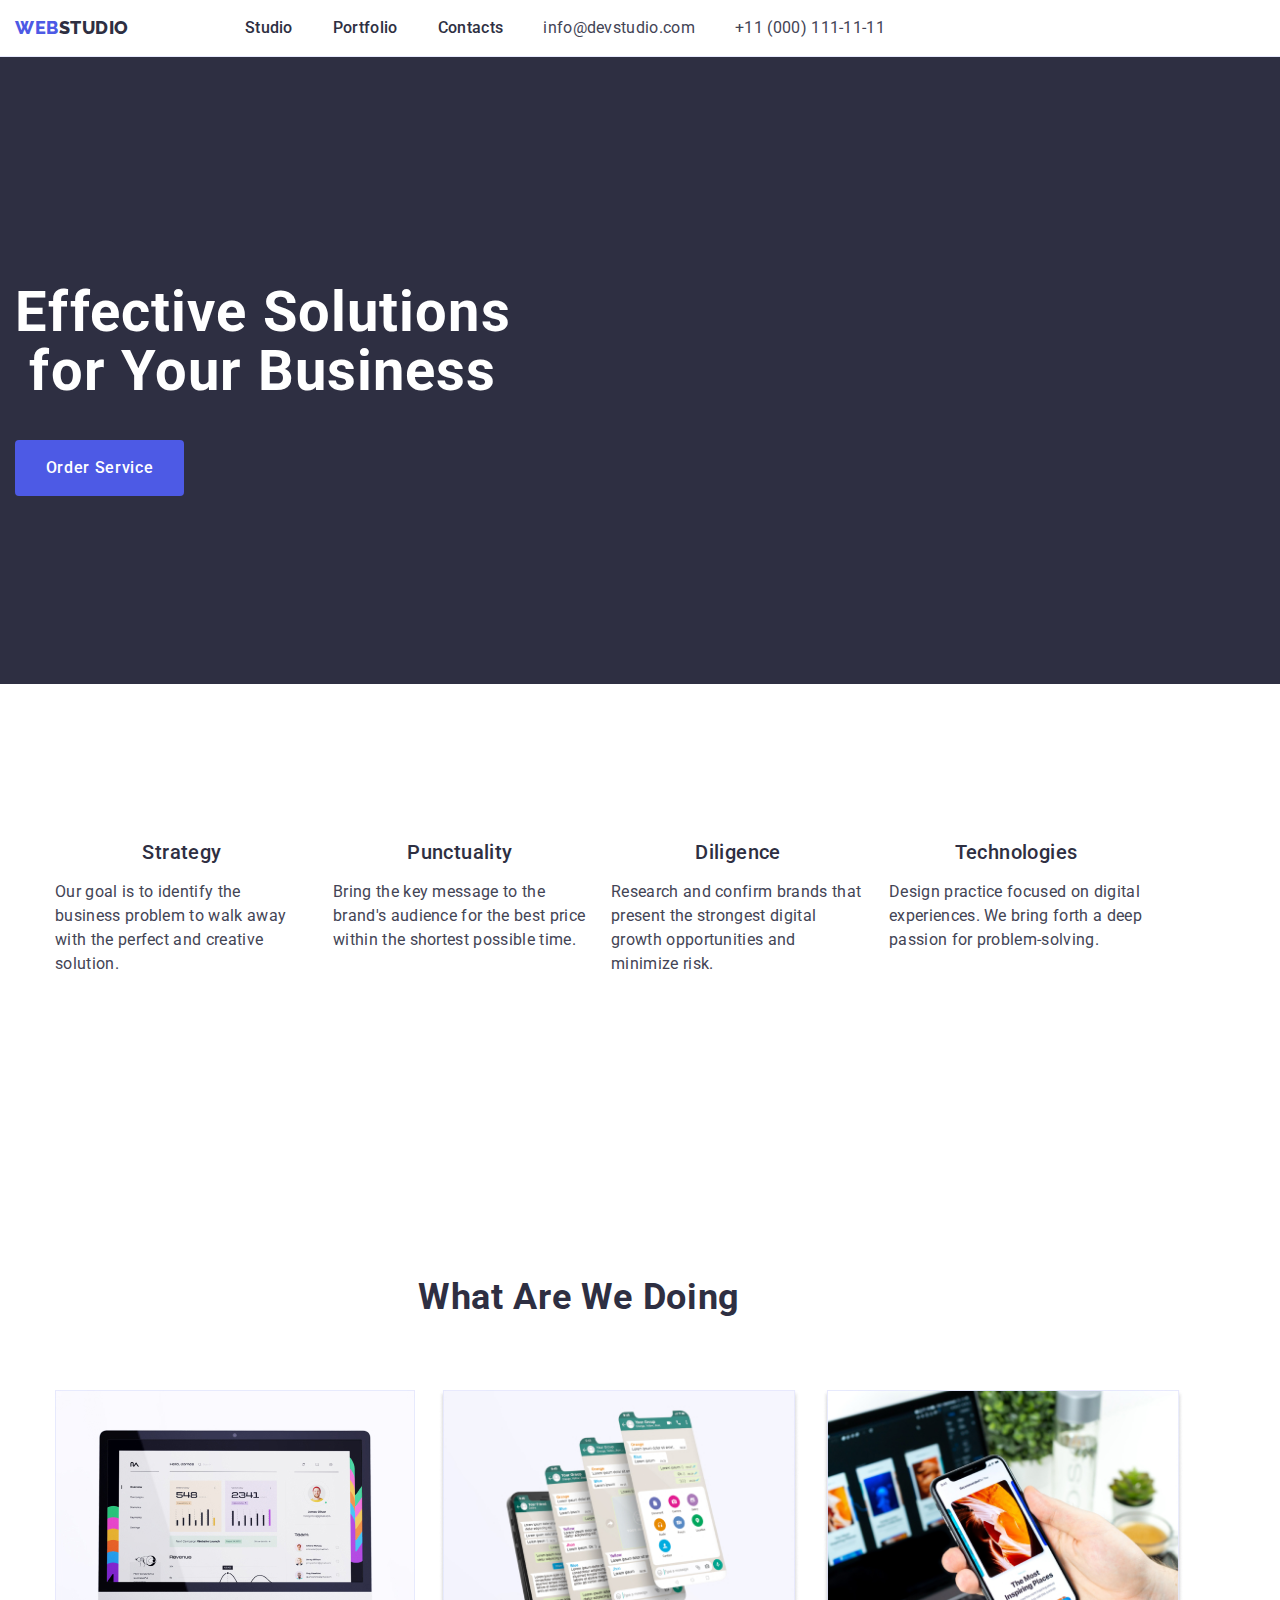
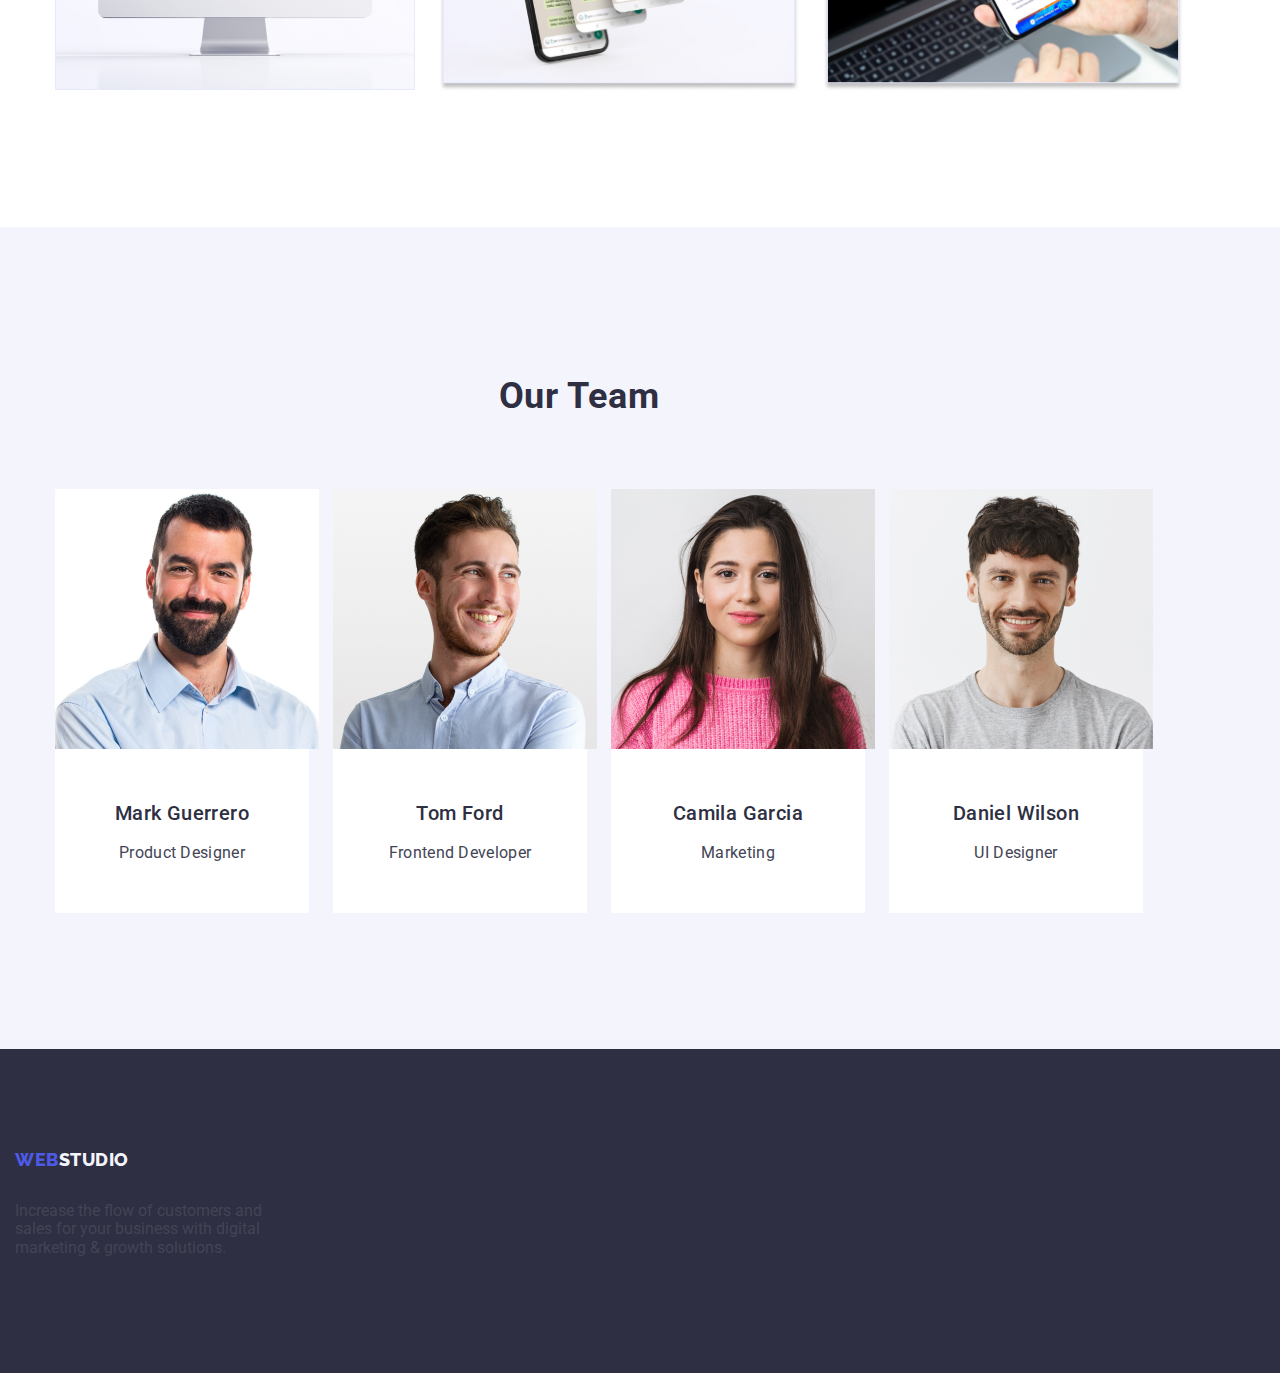
==== commit 44655ccd: "hw-3" ====
--- a/index.html
+++ b/index.html
@@ -91,13 +91,13 @@
                 <h2 class="portfolio">What are we doing</h2>
                 <ul class="list list-three">
                     <li class="element-three">
-                        <img src="./images/img1.jpg" alt="img1" width="360">
+                        <img class="img" src="./images/img1.jpg" alt="img1" width="360">
                     </li>
                     <li class="element-three">
-                        <img src="./images/img2.jpg" alt="img2" width="360">
+                        <img class="img" src="./images/img2.jpg" alt="img2" width="360">
                     </li>
                     <li class="element-three">
-                        <img src="./images/img3.jpg" alt="img3" width="360">
+                        <img class="img" src="./images/img3.jpg" alt="img3" width="360">
                     </li>
                 </ul>
                 </div>
@@ -109,7 +109,7 @@
                 <h2 class="portfolio">Our Team</h2>
                 <ul class="list list-four">
                      <li class="team">
-                     <img src="./images/markguerrero.jpg"
+                     <img class="img" src="./images/markguerrero.jpg"
                      alt="markguerrero"
                      width="264">
                 <div class="employee">
@@ -119,7 +119,7 @@
                      </li>
 
                      <li class="team">
-                     <img src="./images/tomford.jpg"
+                     <img class="img" src="./images/tomford.jpg"
                       alt="tomford"
                       width="264">
                 <div class="employee">
@@ -129,7 +129,7 @@
                      </li>
                 
                      <li class="team">
-                     <img src="./images/camilagarcia.jpg"
+                     <img class="img" src="./images/camilagarcia.jpg"
                       alt="camilagarcia"
                       width="264">
                 <div class="employee">
@@ -139,7 +139,7 @@
                      </li>
 
                      <li class="team">
-                     <img src="./images/danielwilson.jpg"
+                     <img class="img" src="./images/danielwilson.jpg"
                       alt="danielwilson"
                       width="264">
                 <div class="employee">
--- a/css/styles.css
+++ b/css/styles.css
@@ -107,7 +107,9 @@
     display: flex;
     gap: 40px;
 }
-
+.img{
+    display: block;
+}
 /* Section 1 */
 
 .section {
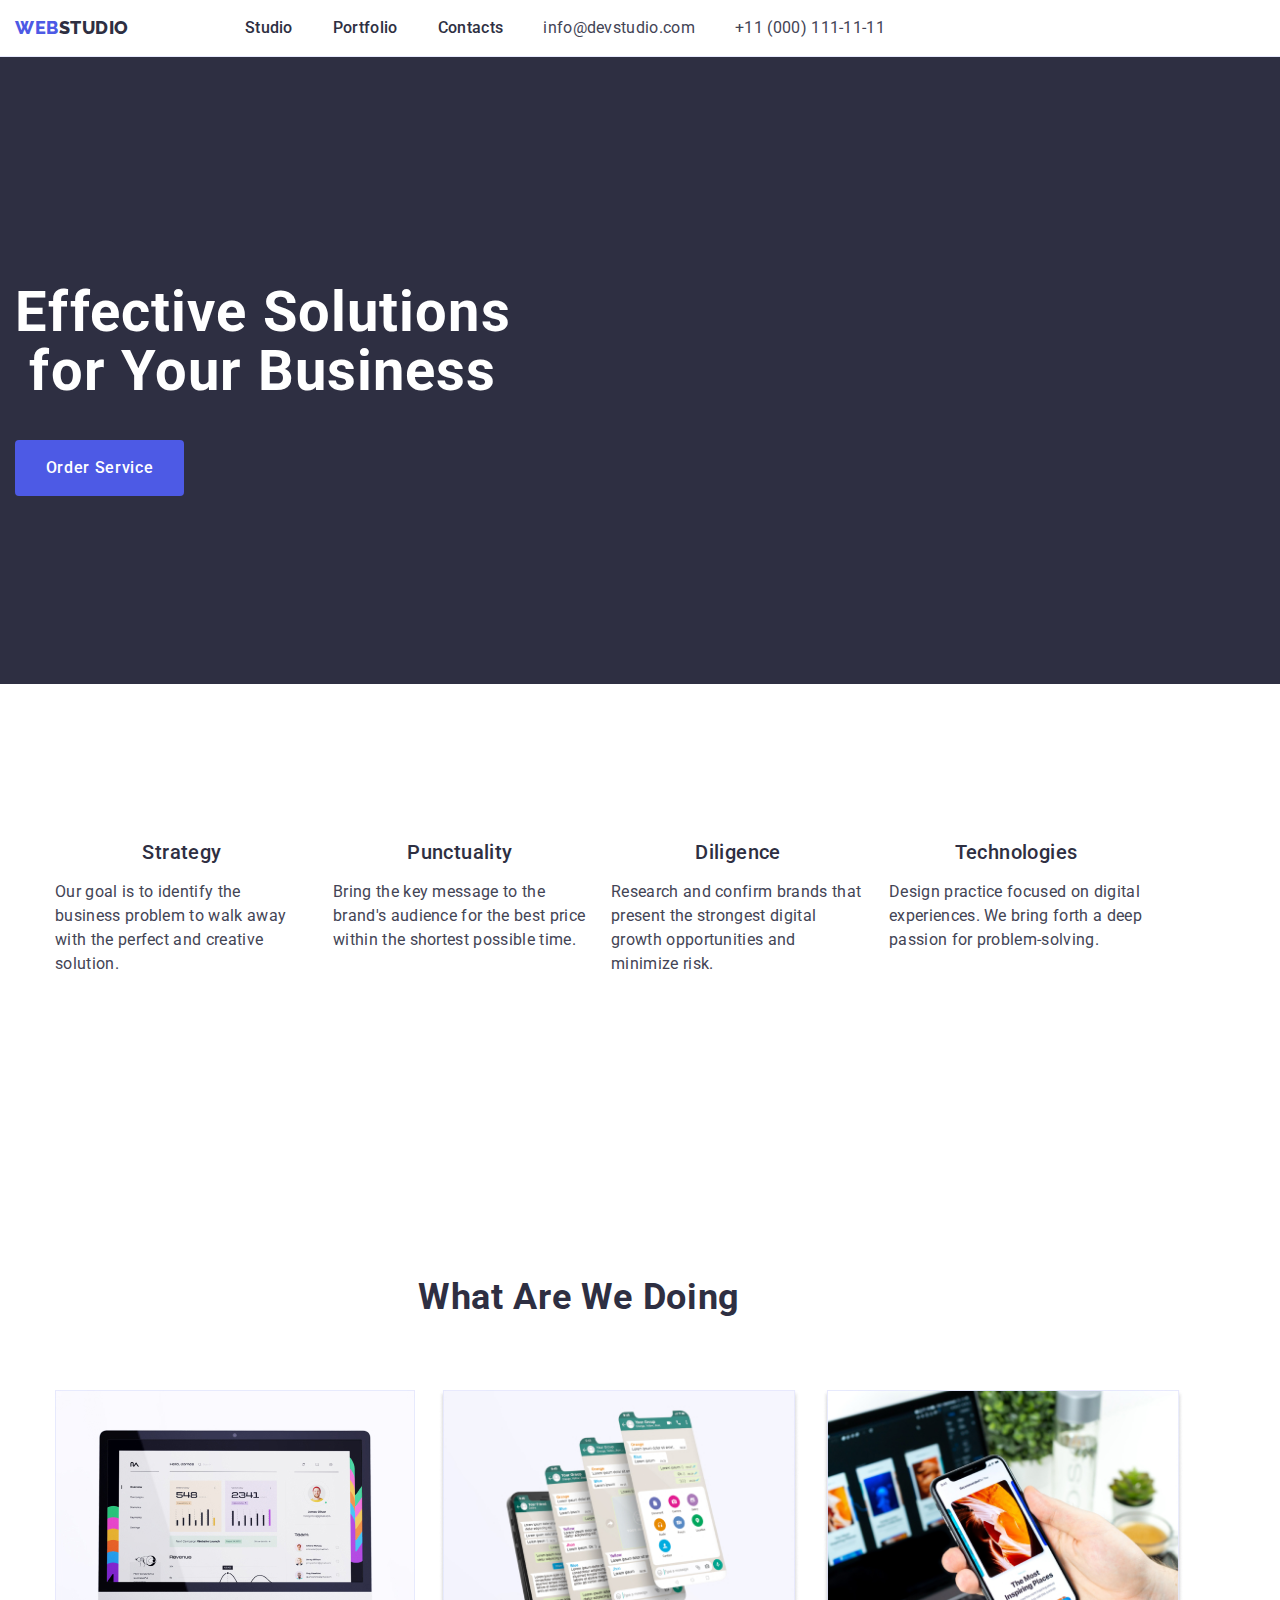
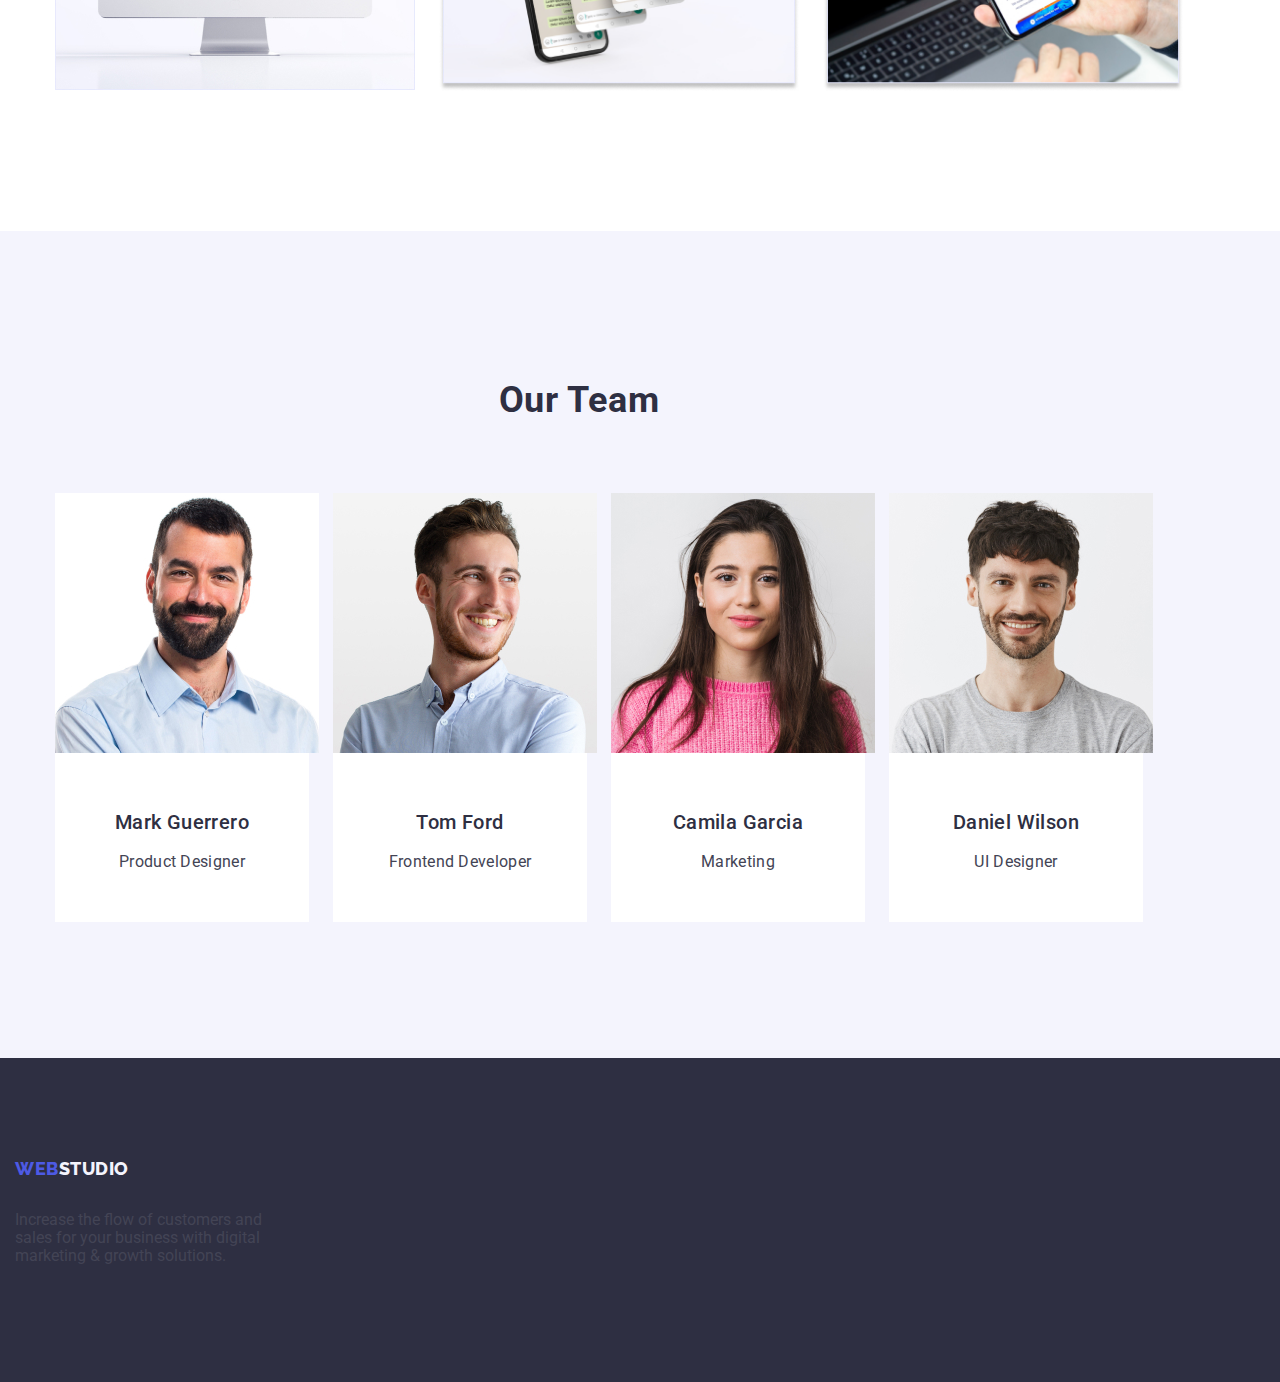
==== commit 0cc11663: "hw-3" ====
--- a/index.html
+++ b/index.html
@@ -91,13 +91,13 @@
                 <h2 class="portfolio">What are we doing</h2>
                 <ul class="list list-three">
                     <li class="element-three">
-                        <img class="img" src="./images/img1.jpg" alt="img1" width="360">
+                        <img src="./images/img1.jpg" alt="img1" width="360">
                     </li>
                     <li class="element-three">
-                        <img class="img" src="./images/img2.jpg" alt="img2" width="360">
+                        <img src="./images/img2.jpg" alt="img2" width="360">
                     </li>
                     <li class="element-three">
-                        <img class="img" src="./images/img3.jpg" alt="img3" width="360">
+                        <img src="./images/img3.jpg" alt="img3" width="360">
                     </li>
                 </ul>
                 </div>
@@ -109,7 +109,7 @@
                 <h2 class="portfolio">Our Team</h2>
                 <ul class="list list-four">
                      <li class="team">
-                     <img class="img" src="./images/markguerrero.jpg"
+                     <img src="./images/markguerrero.jpg"
                      alt="markguerrero"
                      width="264">
                 <div class="employee">
@@ -119,7 +119,7 @@
                      </li>
 
                      <li class="team">
-                     <img class="img" src="./images/tomford.jpg"
+                     <img src="./images/tomford.jpg"
                       alt="tomford"
                       width="264">
                 <div class="employee">
@@ -129,7 +129,7 @@
                      </li>
                 
                      <li class="team">
-                     <img class="img" src="./images/camilagarcia.jpg"
+                     <img src="./images/camilagarcia.jpg"
                       alt="camilagarcia"
                       width="264">
                 <div class="employee">
@@ -139,7 +139,7 @@
                      </li>
 
                      <li class="team">
-                     <img class="img" src="./images/danielwilson.jpg"
+                     <img src="./images/danielwilson.jpg"
                       alt="danielwilson"
                       width="264">
                 <div class="employee">
--- a/css/styles.css
+++ b/css/styles.css
@@ -107,9 +107,7 @@
     display: flex;
     gap: 40px;
 }
-.img{
-    display: block;
-}
+
 /* Section 1 */
 
 .section {
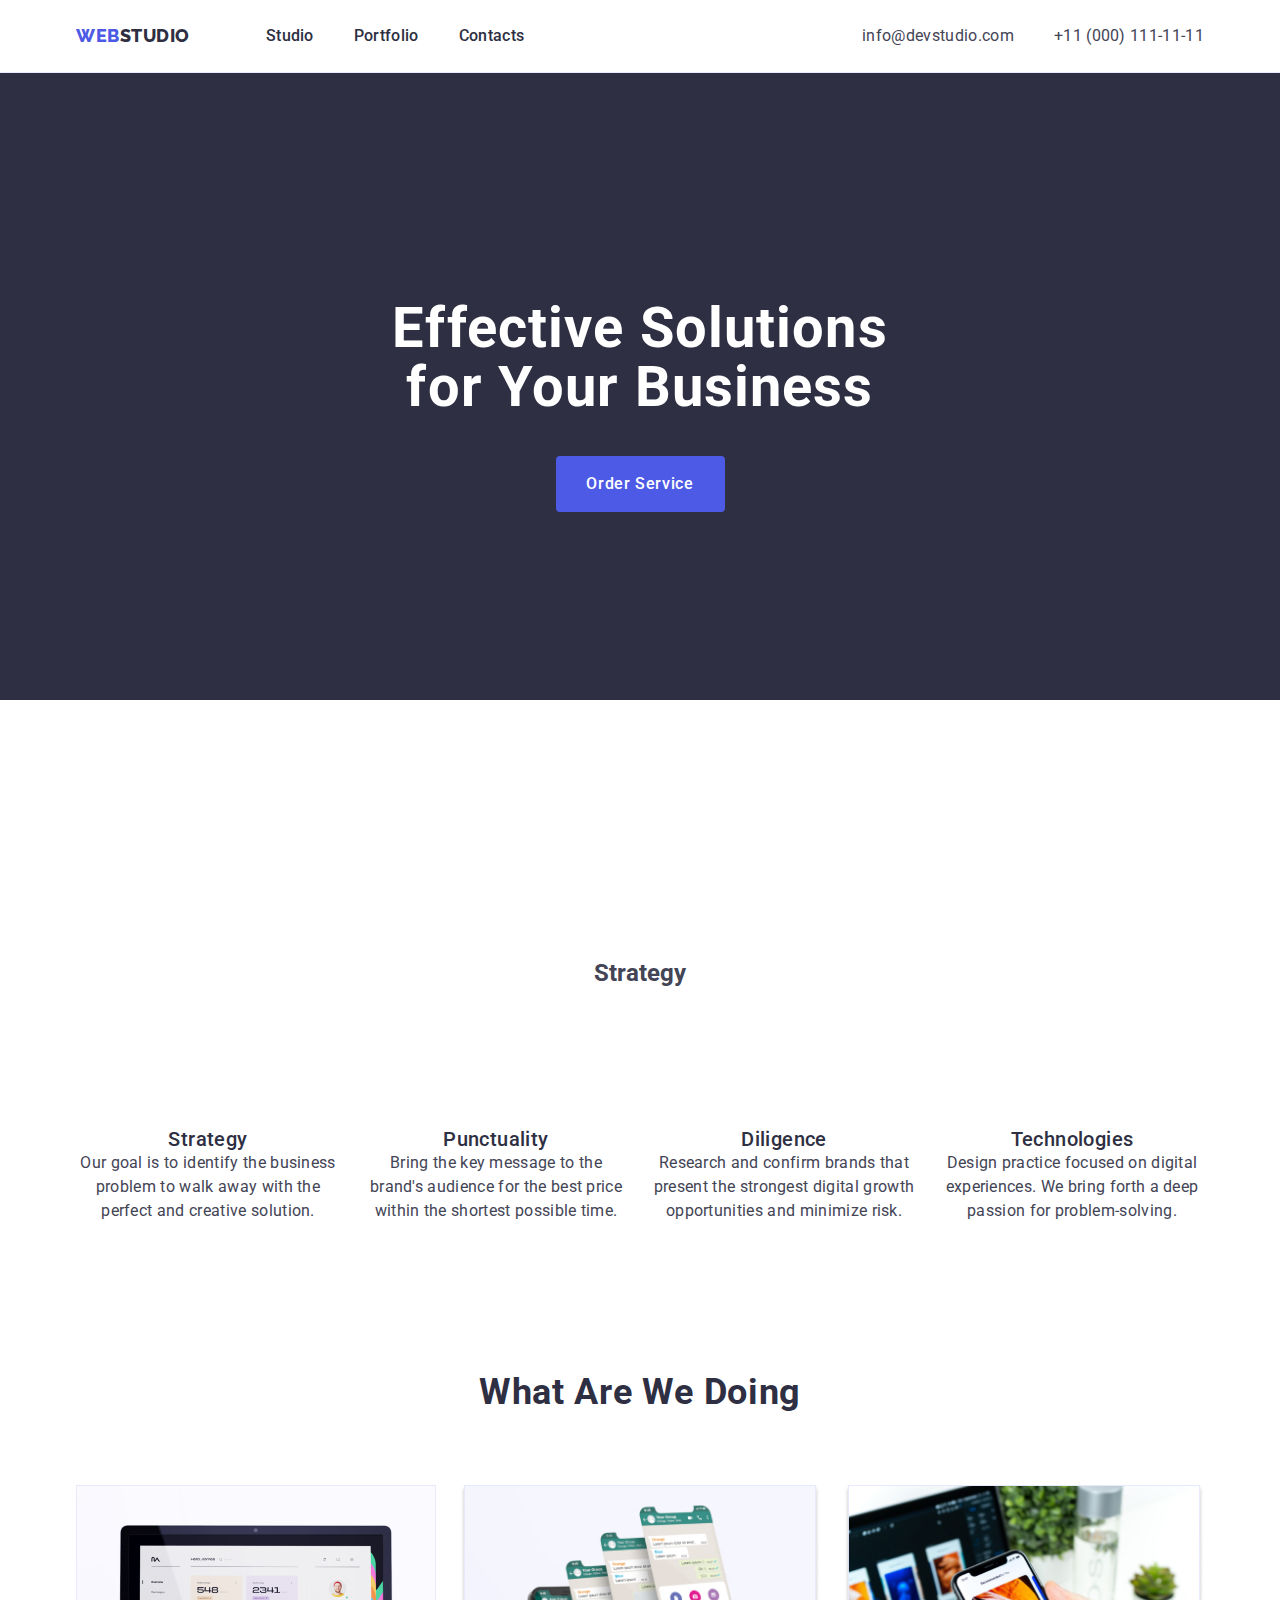
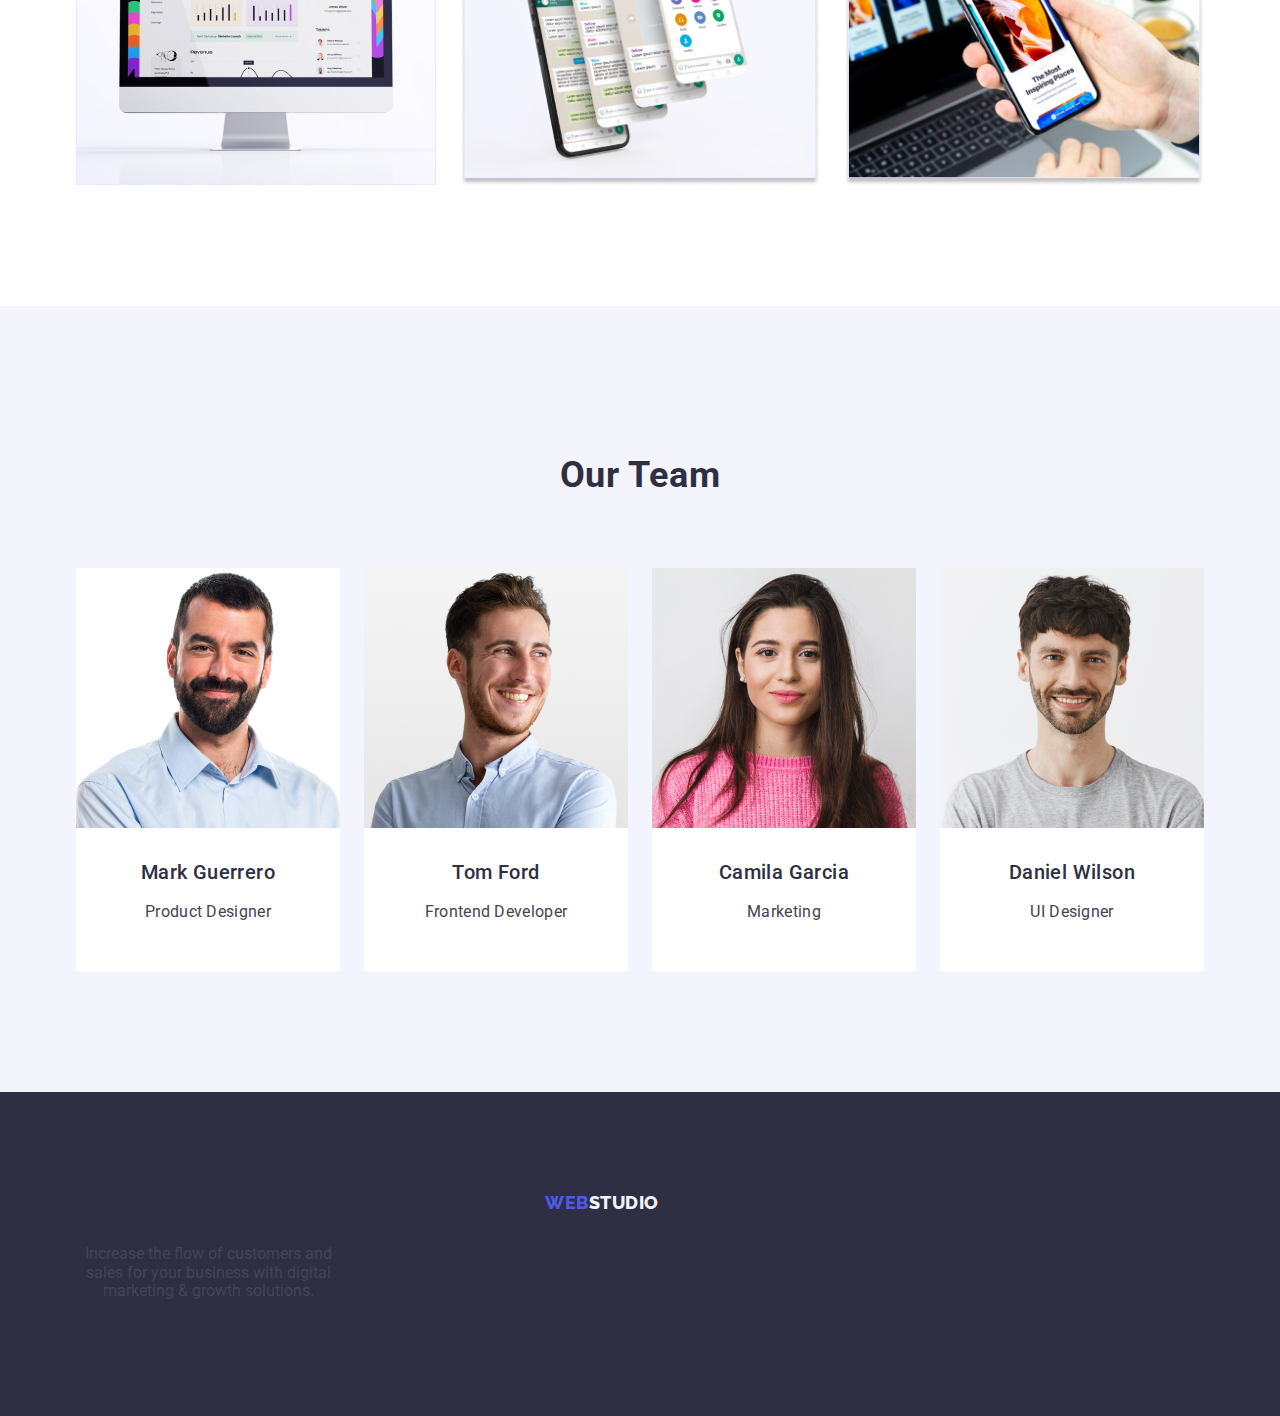
==== commit c168d611: "hw-3" ====
--- a/index.html
+++ b/index.html
@@ -62,7 +62,7 @@
 
             <section id="Studio" class="studio">
             <div class="container">
-                <h2 class="studio" hidden>Strategy</h2>
+                <h2 class="studio" visually-hidden>Strategy</h2>
                 <ul class="list list-two">
                 <li class="element-two"> 
                     <h3 class="title">Strategy</h3>
@@ -86,7 +86,7 @@
             </section>
 
             <!-- section 3 -->
-            <section id="Portfolio" class="studio">
+            <section id="Portfolio" class="studio-three">
                 <div class="container">
                 <h2 class="portfolio">What are we doing</h2>
                 <ul class="list list-three">
--- a/css/styles.css
+++ b/css/styles.css
@@ -11,8 +11,16 @@
         --hero-background: #2E2F42;
         --white-background: #FFFFFF;
         --modal-background: #FCFCFC;
-
-}
+        --border:#e7e9fc;
+
+
+}
+img {
+    display: block;
+    max-width: 100%;
+    height: auto;
+}
+
 .body-class {
     font-family: "Roboto", sans-serif;
     color: var(--text);
@@ -34,6 +42,14 @@
 .container{
     width: 1158px;
     padding: 0 15px;
+    margin: 0 auto;
+    text-align: center;
+}
+ul {
+
+    padding-left: 0%;
+    margin: 0;
+    margin-right: 0;
 }
  nav{
     display: flex;
@@ -80,6 +96,8 @@
 
 .address {
     font-style: normal;
+    margin-left: auto;
+   
 
 }
 span {
@@ -92,6 +110,7 @@
     letter-spacing: 0.02em;
     color: var(--modal-overlay);
     padding: 24px 0;
+    display: block;
 
    
 }
@@ -106,6 +125,19 @@
 .address-link{
     display: flex;
     gap: 40px;
+}
+.visually-hidden {
+    position: absolute;
+    width: 1px;
+    height: 1px;
+    margin: -1px;
+    border: 0;
+    padding: 0;
+
+    white-space: nowrap;
+    clip-path: inset(100%);
+    clip: rect(0 0 0 0);
+    overflow: hidden;
 }
 
 /* Section 1 */
@@ -122,6 +154,9 @@
     letter-spacing: 0.02em;
     color: var(--white-background);
     max-width: 496px;
+    margin-left: auto;
+    margin-right: auto
+    
 
 }
 .button{
@@ -138,6 +173,8 @@
     height: 56px;
     border: none;
     border-radius: 4px;
+    margin-left: auto;
+    margin-right: auto
     
 }
 .button:hover {
@@ -168,6 +205,7 @@
     letter-spacing: 0.02em;
     color: var(--dark);
     margin-bottom: 8px;
+    margin: 0;
     text-align: center;
  }
 
@@ -176,9 +214,14 @@
     line-height: 1.5;
     letter-spacing: 0.02em;
     color: var(--text);
+    margin: 0;
  }
 /* Section 3 */
 
+.studio-three {
+    padding-bottom: 120px;
+
+}
 .portfolio {
     font-size: 36px;
     line-height: 1.11;
@@ -192,7 +235,7 @@
     display: flex;
     gap: 24px;
 }
-.lelement-three{
+.element-three {
     width: calc((100% - 48px) / 3);
 }
 /* Section 4 */
@@ -208,6 +251,7 @@
 .team {
     background-color: var(--white-background);
     width: calc((100% - 72px) / 4);
+    border-radius: 0px 0px 4px 4px;
 }
 .employee{
     padding: 32px 16px;
@@ -230,28 +274,17 @@
 .span{
     color:var(--light)
 }
-.end{
+.end {
     display: inline-block;
     margin-bottom: 16px;
+    
 }
 .paragraph-footer{
     max-width: 264px;
 }
 
 
-
-
-
-
-
-
-
-
-
-
-
-
-
+/* portfolio*/
 
 .body-class {
     font-family: "Roboto", sans-serif;
@@ -267,26 +300,63 @@
 .link {
     text-decoration: none;
 }
-
+.header-portfolio{
+    border-bottom: 1px solid #e7e9fc;
+
+}
+.div-portfolio{
+    display: flex;
+    align-items: center;
+    margin-right: 0;
+    margin: 0 auto;
+
+
+}
+.nav-portfolio{
+    display: flex;
+    align-items: center;
+
+}
+.logo-portfolio{
+    margin-right: 76px;
+
+
+}
 .span-portfolio {
     color: #2e2f42;
 
 }
 
-.nav-link {
-
-    font-weight: 500;
-    font-size: 16px;
-    line-height: 1.5;
-    letter-spacing: 0.02em;
-    color: #2e2f42;
-
-}
-
-.address-portfolio {
-    font-style: normal;
-}
-
+/* section*/
+
+.section-portfolio {
+    padding: 96px 0 120px;
+}
+.odne-menu{
+    gap: 24px;
+
+}
+.portfolio-menu-one{
+    gap: 24px;
+    display: flex;
+    flex-wrap: wrap;
+    justify-content: center;
+    margin-bottom: 72px;
+   
+
+}
+
+.portfolio-menu {
+    display: flex;
+    flex-wrap: wrap;
+    gap: 24px;
+    margin-bottom: 72px;
+    justify-content: center;
+    column-gap: 24px;
+    row-gap: 48px;
+   
+
+}
 .button-button {
 
     font-family: "Roboto", sans-serif;
@@ -297,18 +367,42 @@
     color: #4d5ae5;
     background-color: #F4F4FD;
     cursor: pointer;
+    padding: 12px 24px;
+    border: 1px solid var(--border);
+    border-radius: 4px;
 
 }
 
 .button-button:hover {
     color: #FFFFFF;
     background-color: #404BBF;
+    border: 1px solid transparent;
 
 }
 
 .button-button:focus {
     color: #FFFFFF;
     background-color: #404BBF;
+    border: 1px solid transparent;
+
+}
+.portfolio-list {
+    width: calc((100% - 48px) / 3);
+
+}
+.fishnet {
+    display: flex;
+    flex-wrap: wrap;
+    column-gap: 24px;
+    row-gap: 48px;
+}
+
+.portfolio-div{
+    padding: 32px 16px;
+    border: 1px solid var(--border);
+    border-top: none;
+    margin: 0;
+    
 
 }
 
@@ -318,7 +412,9 @@
     font-size: 20px;
     line-height: 1.2;
     letter-spacing: 0.02em;
-    color: #2e2f42;
+    color: var(--modal-overlay);
+    margin-bottom: 8px;
+  
 
 }
 
@@ -328,6 +424,7 @@
     line-height: 1.5;
     letter-spacing: 0.02em;
     color: #434455;
+    margin: 0;
 
 
 }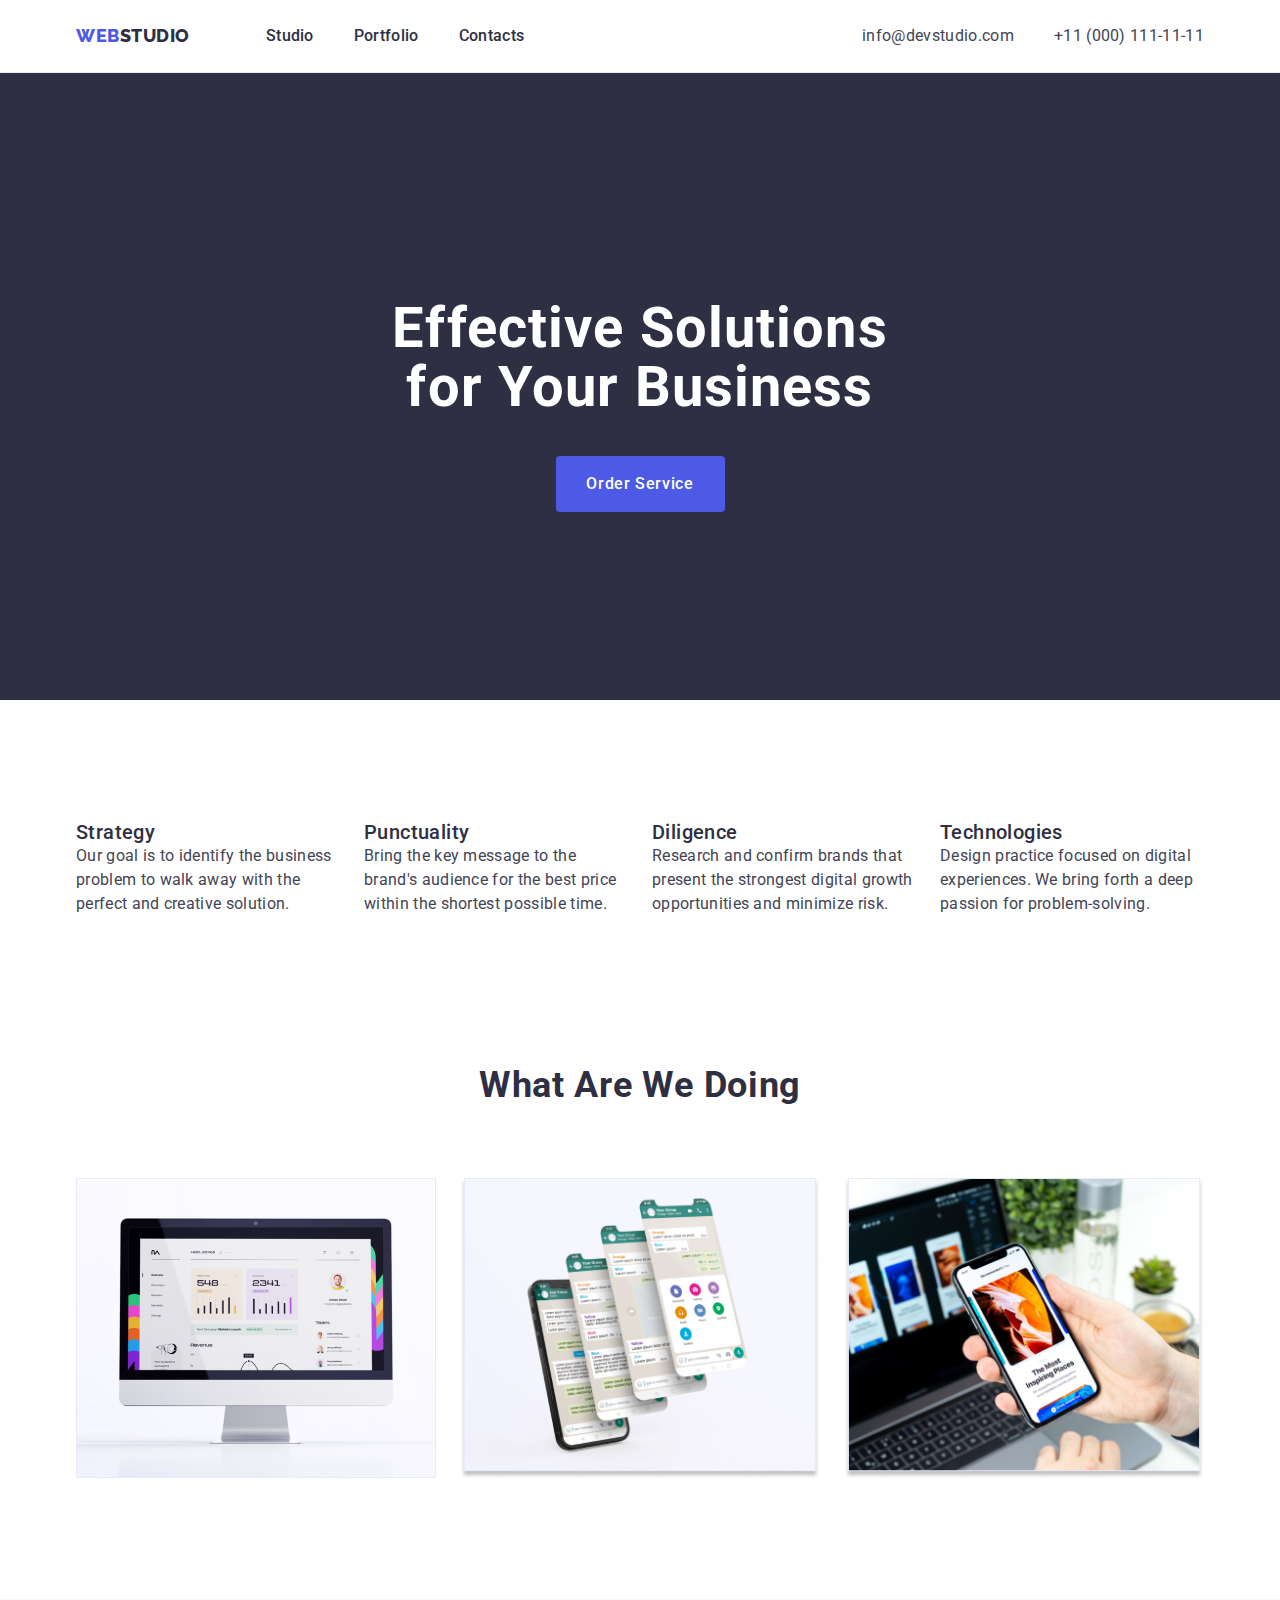
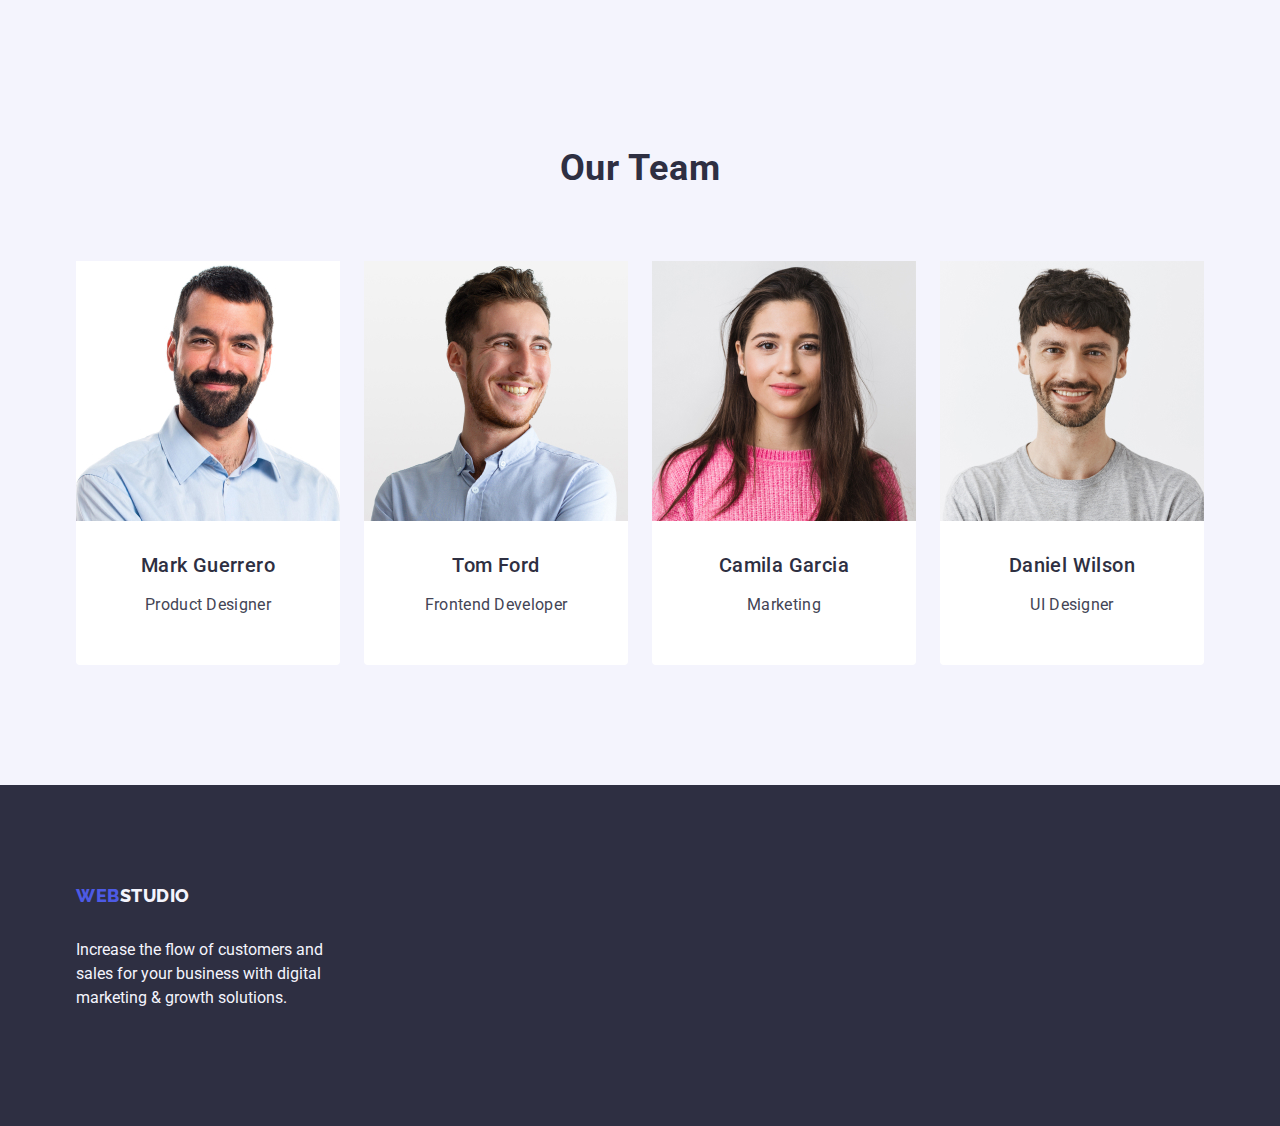
==== commit 3f0e8174: "hw-3" ====
--- a/index.html
+++ b/index.html
@@ -58,11 +58,11 @@
                 </div>
             </section>
         
-            <!-- section 2 -->
+            <!-- sectio 2 -->
 
             <section id="Studio" class="studio">
             <div class="container">
-                <h2 class="studio" visually-hidden>Strategy</h2>
+                <h2 class="studio visually-hidden">Strategy</h2>
                 <ul class="list list-two">
                 <li class="element-two"> 
                     <h3 class="title">Strategy</h3>
@@ -153,15 +153,14 @@
           </section>
         </main>
         <!--Футер-->
-        <footer class="footer">
+    <footer class="footer">
         <div class="container">
             <a href="./index.html" class="logo link end">Web<span class="span">Studio</span></a>
             <p class="paragraph-footer">
                 Increase the flow of customers and sales for your business with digital marketing & growth solutions.
             </p>
         </div>
-
-        </footer>
+    </footer>
 
 </body>
 </html>
--- a/css/styles.css
+++ b/css/styles.css
@@ -43,7 +43,7 @@
     width: 1158px;
     padding: 0 15px;
     margin: 0 auto;
-    text-align: center;
+   
 }
 ul {
 
@@ -92,6 +92,7 @@
 text-transform: uppercase;
 color: var(--primary-brand);
 margin-right: 76px;
+
 }
 
 .address {
@@ -206,7 +207,7 @@
     color: var(--dark);
     margin-bottom: 8px;
     margin: 0;
-    text-align: center;
+ 
  }
 
  .paragraph {
@@ -256,6 +257,7 @@
 .employee{
     padding: 32px 16px;
     border-radius: 0px 0px 4px 4px;
+    text-align: center;
 
 }
 .paragraph-contacts {
@@ -265,6 +267,7 @@
     color: var(--text);
     text-align: center;
 }
+
 /* footer*/
 
 footer{
@@ -281,7 +284,10 @@
 }
 .paragraph-footer{
     max-width: 264px;
-}
+    color: var(--light);
+    line-height: 24px;
+}
+   
 
 
 /* portfolio*/
